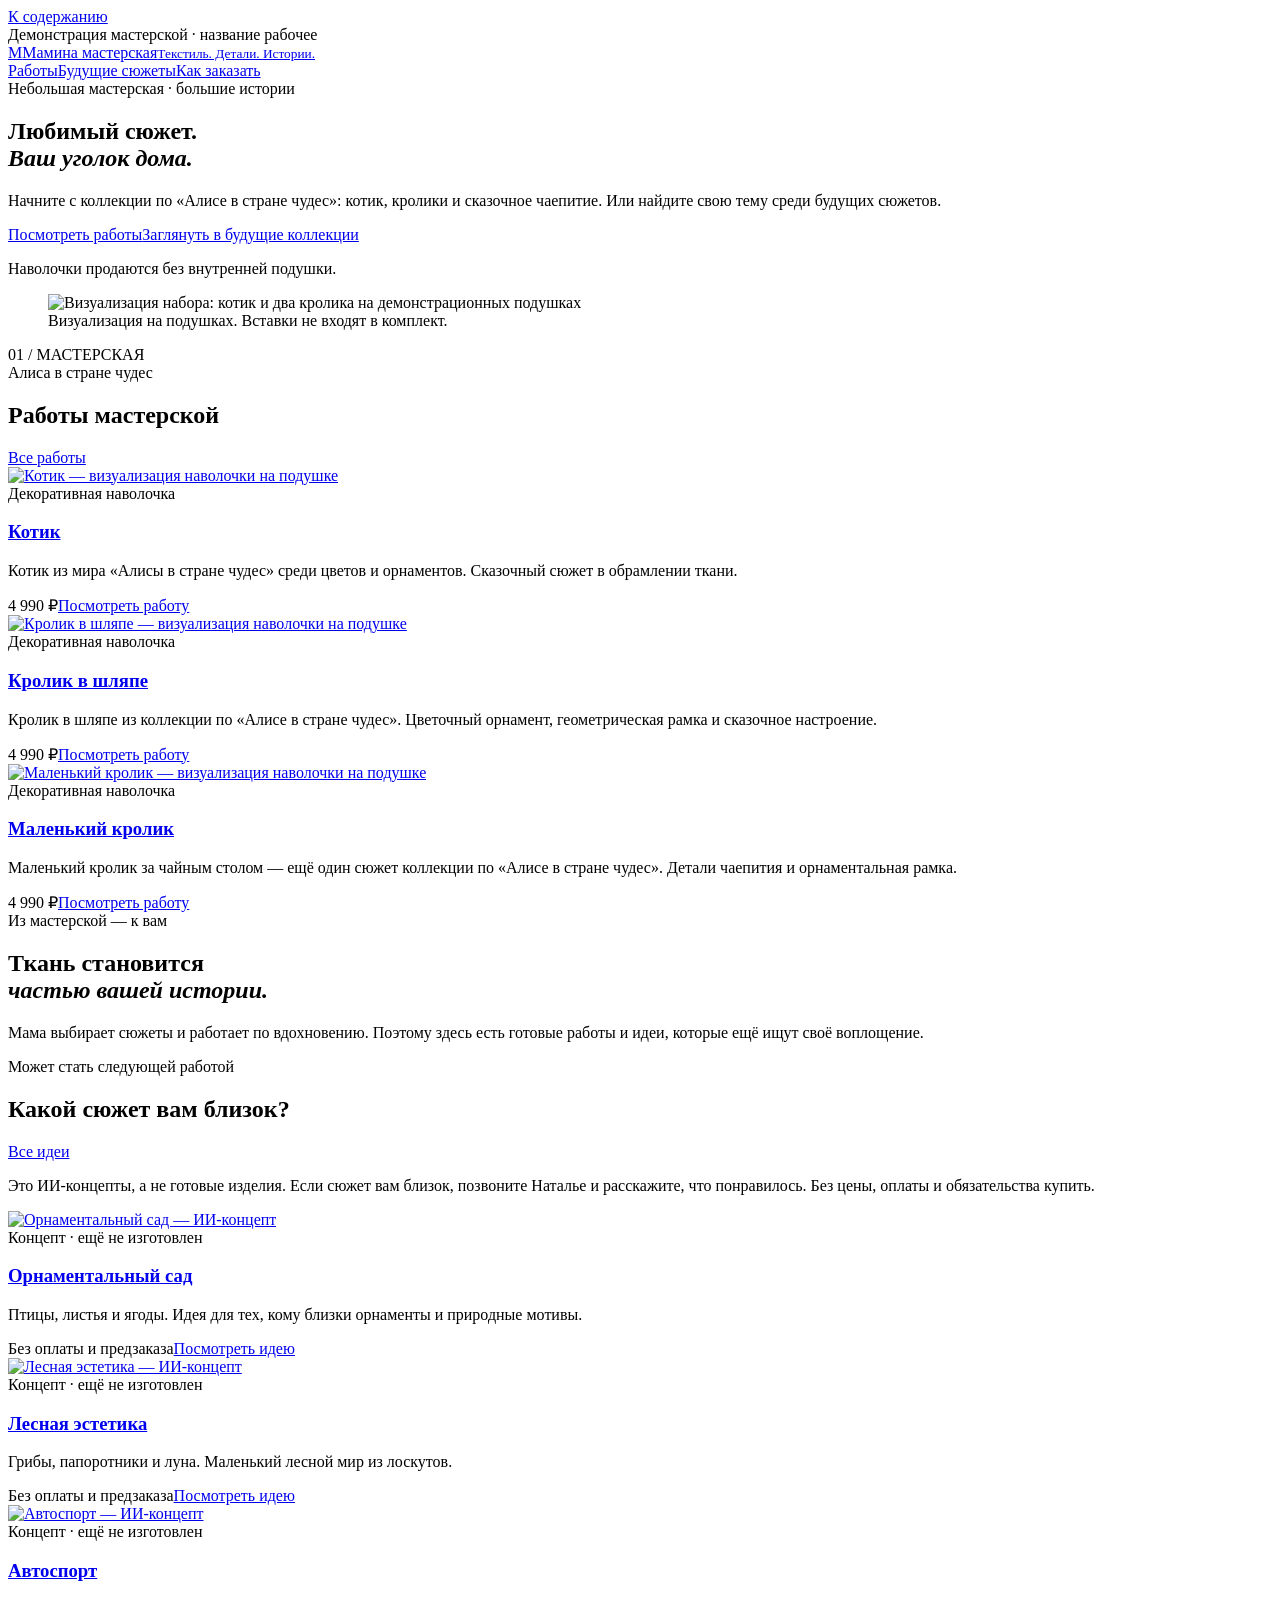
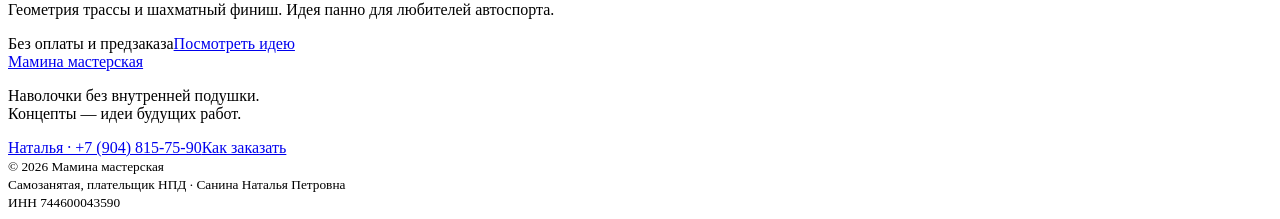
==== index.html @ 95c6791a "Replace demo forms with Natalia phone contact" ====
<!doctype html><html lang="ru"><head><meta charset="utf-8"><meta name="viewport" content="width=device-width, initial-scale=1"><title>Мамина мастерская</title><meta name="description" content="Декоративные наволочки и текстильные сюжеты маминой мастерской. Посмотрите работы и идеи будущих коллекций."><meta name="robots" content="noindex, nofollow"><link rel="icon" href="/ma-workshop-demo/favicon.svg" type="image/svg+xml"><link rel="stylesheet" href="/ma-workshop-demo/style.css"><script src="/ma-workshop-demo/gallery.js" defer></script></head><body>
<a class="skip" href="#main">К содержанию</a>
<div class="preview-bar">Демонстрация мастерской · название рабочее</div><header class="header"><a class="brand" href="/ma-workshop-demo/"><span class="brand-mark" aria-hidden="true">М</span><span>Мамина мастерская<small>Текстиль. Детали. Истории.</small></span></a><nav aria-label="Основная навигация"><a href="/ma-workshop-demo/catalog/" >Работы</a><a href="/ma-workshop-demo/ideas/" >Будущие сюжеты</a><a class="nav-order" href="/ma-workshop-demo/how-to-order/">Как заказать</a></nav></header>
<main id="main">
<section class="hero wrap"><div class="hero-copy"><span class="eyebrow">Небольшая мастерская · большие истории</span><h1>Любимый сюжет.<br><em>Ваш уголок дома.</em></h1><p class="lead">Начните с коллекции по «Алисе в стране чудес»: котик, кролики и сказочное чаепитие. Или найдите свою тему среди будущих сюжетов.</p><div class="actions"><a class="button" href="/ma-workshop-demo/catalog/">Посмотреть работы</a><a class="text-link" href="/ma-workshop-demo/ideas/">Заглянуть в будущие коллекции</a></div><p class="hero-note">Наволочки продаются без внутренней подушки.</p></div><figure class="hero-image"><img src="/ma-workshop-demo/media/set.webp" alt="Визуализация набора: котик и два кролика на демонстрационных подушках" width="1254" height="1254" fetchpriority="high"><figcaption>Визуализация на подушках. Вставки не входят в комплект.</figcaption></figure><span class="hero-number" aria-hidden="true">01 / МАСТЕРСКАЯ</span></section>
<section class="section wrap"><div class="section-head"><div><span class="eyebrow">Алиса в стране чудес</span><h2>Работы мастерской</h2></div><a class="text-link" href="/ma-workshop-demo/catalog/">Все работы</a></div><div class="grid product-grid"><article class="card"><a class="card-image" href="/ma-workshop-demo/products/kotik/"><img src="/ma-workshop-demo/media/cat.webp" alt="Котик — визуализация наволочки на подушке" width="960" height="960" loading="lazy"></a><div class="card-copy"><span class="eyebrow">Декоративная наволочка</span><h3><a href="/ma-workshop-demo/products/kotik/">Котик</a></h3><p>Котик из мира «Алисы в стране чудес» среди цветов и орнаментов. Сказочный сюжет в обрамлении ткани.</p><div class="card-bottom"><span>4 990 ₽</span><a class="text-link" href="/ma-workshop-demo/products/kotik/">Посмотреть работу</a></div></div></article>
<article class="card"><a class="card-image" href="/ma-workshop-demo/products/krolik/"><img src="/ma-workshop-demo/media/rabbit.webp" alt="Кролик в шляпе — визуализация наволочки на подушке" width="960" height="960" loading="lazy"></a><div class="card-copy"><span class="eyebrow">Декоративная наволочка</span><h3><a href="/ma-workshop-demo/products/krolik/">Кролик в шляпе</a></h3><p>Кролик в шляпе из коллекции по «Алисе в стране чудес». Цветочный орнамент, геометрическая рамка и сказочное настроение.</p><div class="card-bottom"><span>4 990 ₽</span><a class="text-link" href="/ma-workshop-demo/products/krolik/">Посмотреть работу</a></div></div></article>
<article class="card"><a class="card-image" href="/ma-workshop-demo/products/malenkiy-krolik/"><img src="/ma-workshop-demo/media/small-rabbit.webp" alt="Маленький кролик — визуализация наволочки на подушке" width="960" height="960" loading="lazy"></a><div class="card-copy"><span class="eyebrow">Декоративная наволочка</span><h3><a href="/ma-workshop-demo/products/malenkiy-krolik/">Маленький кролик</a></h3><p>Маленький кролик за чайным столом — ещё один сюжет коллекции по «Алисе в стране чудес». Детали чаепития и орнаментальная рамка.</p><div class="card-bottom"><span>4 990 ₽</span><a class="text-link" href="/ma-workshop-demo/products/malenkiy-krolik/">Посмотреть работу</a></div></div></article>
</div></section>
<section class="story-band"><div class="wrap story-inner"><span class="eyebrow">Из мастерской — к вам</span><h2>Ткань становится<br><em>частью вашей истории.</em></h2><p>Мама выбирает сюжеты и работает по вдохновению. Поэтому здесь есть готовые работы и идеи, которые ещё ищут своё воплощение.</p></div></section>
<section class="section wrap"><div class="section-head"><div><span class="eyebrow">Может стать следующей работой</span><h2>Какой сюжет вам близок?</h2></div><a class="text-link" href="/ma-workshop-demo/ideas/">Все идеи</a></div><p class="section-intro">Это ИИ-концепты, а не готовые изделия. Если сюжет вам близок, позвоните Наталье и расскажите, что понравилось. Без цены, оплаты и обязательства купить.</p><div class="grid concept-grid"><article class="card"><a class="card-image" href="/ma-workshop-demo/ideas/ornamentalnyy-sad/"><img src="/ma-workshop-demo/media/garden.webp" alt="Орнаментальный сад — ИИ-концепт" width="960" height="960" loading="lazy"></a><div class="card-copy"><span class="eyebrow">Концепт · ещё не изготовлен</span><h3><a href="/ma-workshop-demo/ideas/ornamentalnyy-sad/">Орнаментальный сад</a></h3><p>Птицы, листья и ягоды. Идея для тех, кому близки орнаменты и природные мотивы.</p><div class="card-bottom"><span>Без оплаты и предзаказа</span><a class="text-link" href="/ma-workshop-demo/ideas/ornamentalnyy-sad/">Посмотреть идею</a></div></div></article>
<article class="card"><a class="card-image" href="/ma-workshop-demo/ideas/lesnaya-estetika/"><img src="/ma-workshop-demo/media/forest.webp" alt="Лесная эстетика — ИИ-концепт" width="960" height="960" loading="lazy"></a><div class="card-copy"><span class="eyebrow">Концепт · ещё не изготовлен</span><h3><a href="/ma-workshop-demo/ideas/lesnaya-estetika/">Лесная эстетика</a></h3><p>Грибы, папоротники и луна. Маленький лесной мир из лоскутов.</p><div class="card-bottom"><span>Без оплаты и предзаказа</span><a class="text-link" href="/ma-workshop-demo/ideas/lesnaya-estetika/">Посмотреть идею</a></div></div></article>
<article class="card"><a class="card-image" href="/ma-workshop-demo/ideas/avtosport/"><img src="/ma-workshop-demo/media/racing.webp" alt="Автоспорт — ИИ-концепт" width="960" height="960" loading="lazy"></a><div class="card-copy"><span class="eyebrow">Концепт · ещё не изготовлен</span><h3><a href="/ma-workshop-demo/ideas/avtosport/">Автоспорт</a></h3><p>Геометрия трассы и шахматный финиш. Идея панно для любителей автоспорта.</p><div class="card-bottom"><span>Без оплаты и предзаказа</span><a class="text-link" href="/ma-workshop-demo/ideas/avtosport/">Посмотреть идею</a></div></div></article>
</div></section>
</main><footer class="footer wrap"><a class="brand footer-brand" href="/ma-workshop-demo/">Мамина мастерская</a><p>Наволочки без внутренней подушки.<br>Концепты — идеи будущих работ.</p><div><a href="tel:+79048157590">Наталья · +7 (904) 815-75-90</a><a href="/ma-workshop-demo/how-to-order/">Как заказать</a></div><small>© 2026 Мамина мастерская<br>Самозанятая, плательщик НПД · Санина Наталья Петровна<br>ИНН 744600043590</small></footer></body></html>
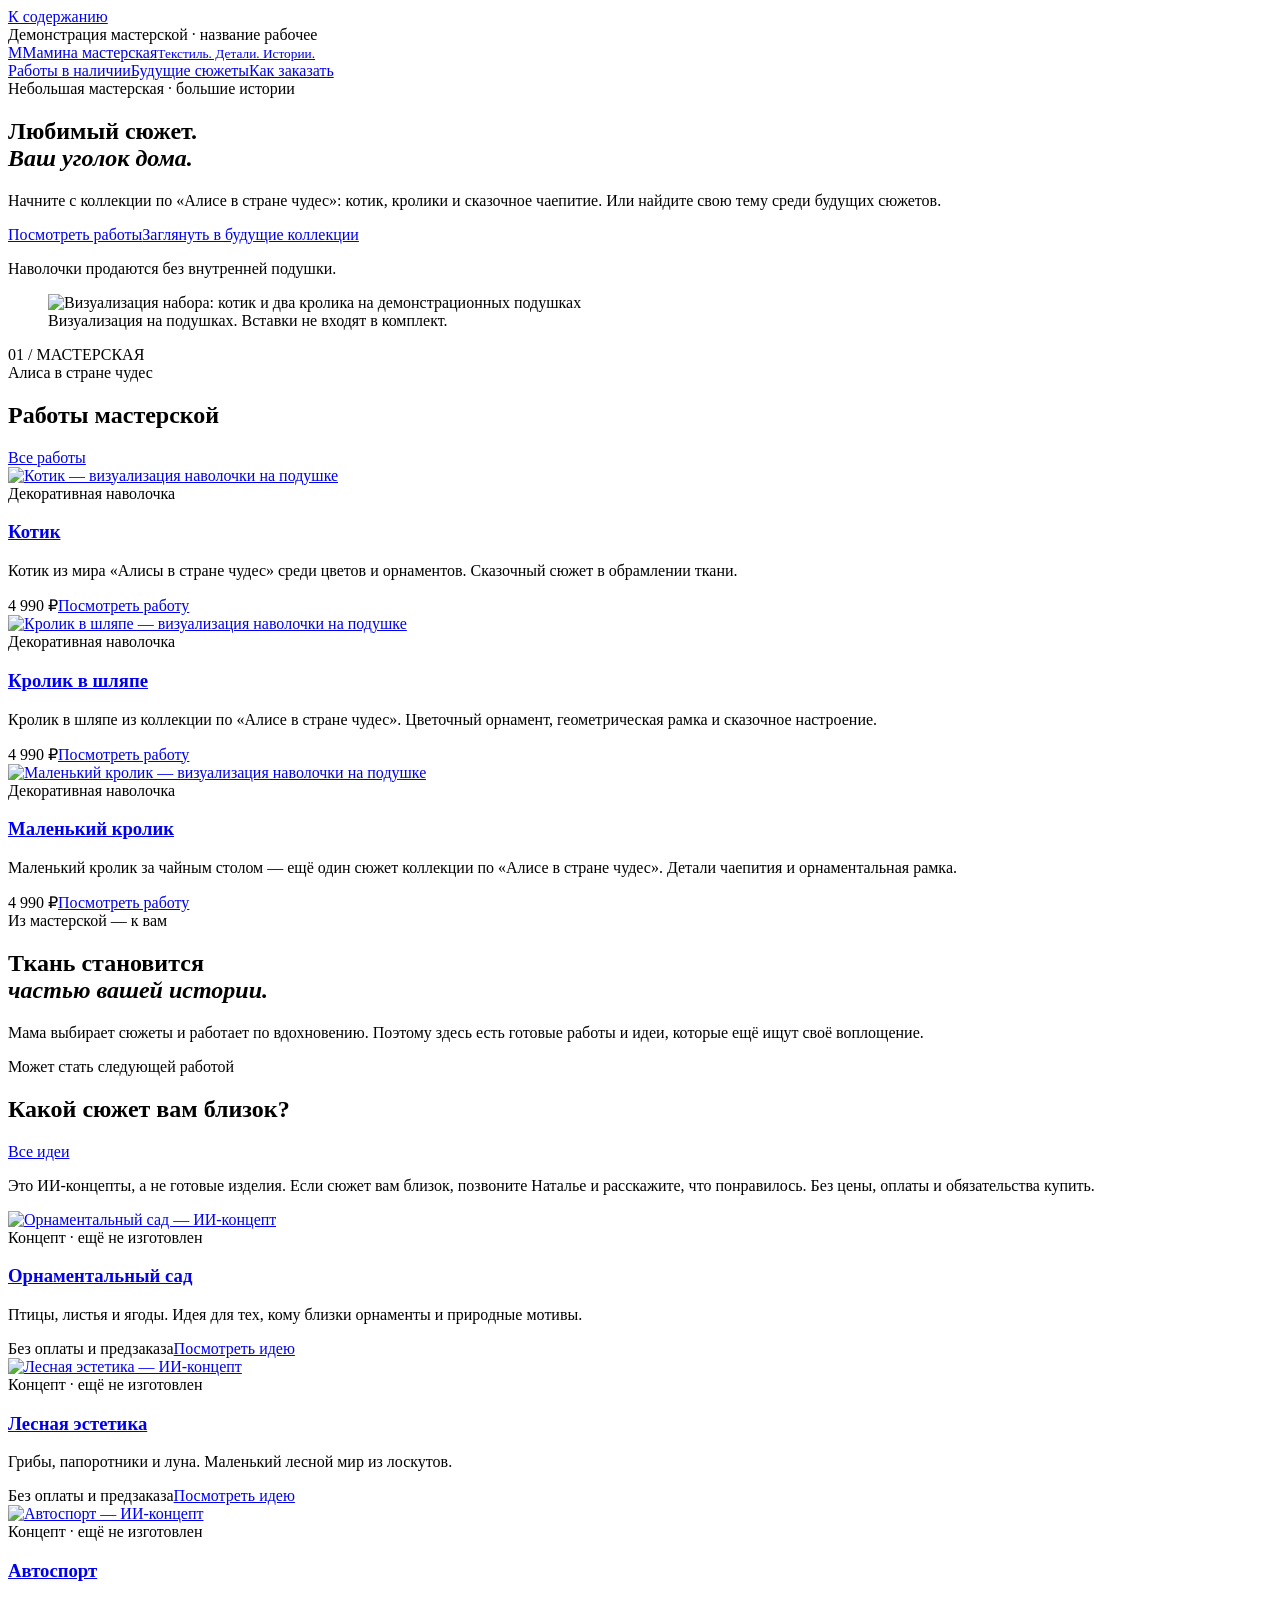
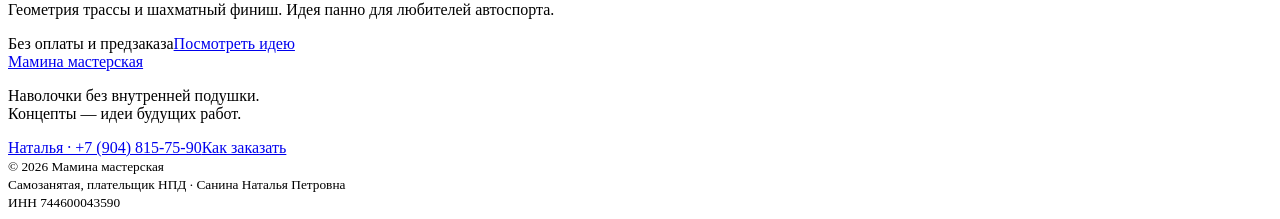
==== commit 06ec8a81: "Label catalog as available works" ====
--- a/index.html
+++ b/index.html
@@ -1,6 +1,6 @@
 <!doctype html><html lang="ru"><head><meta charset="utf-8"><meta name="viewport" content="width=device-width, initial-scale=1"><title>Мамина мастерская</title><meta name="description" content="Декоративные наволочки и текстильные сюжеты маминой мастерской. Посмотрите работы и идеи будущих коллекций."><meta name="robots" content="noindex, nofollow"><link rel="icon" href="/ma-workshop-demo/favicon.svg" type="image/svg+xml"><link rel="stylesheet" href="/ma-workshop-demo/style.css"><script src="/ma-workshop-demo/gallery.js" defer></script></head><body>
 <a class="skip" href="#main">К содержанию</a>
-<div class="preview-bar">Демонстрация мастерской · название рабочее</div><header class="header"><a class="brand" href="/ma-workshop-demo/"><span class="brand-mark" aria-hidden="true">М</span><span>Мамина мастерская<small>Текстиль. Детали. Истории.</small></span></a><nav aria-label="Основная навигация"><a href="/ma-workshop-demo/catalog/" >Работы</a><a href="/ma-workshop-demo/ideas/" >Будущие сюжеты</a><a class="nav-order" href="/ma-workshop-demo/how-to-order/">Как заказать</a></nav></header>
+<div class="preview-bar">Демонстрация мастерской · название рабочее</div><header class="header"><a class="brand" href="/ma-workshop-demo/"><span class="brand-mark" aria-hidden="true">М</span><span>Мамина мастерская<small>Текстиль. Детали. Истории.</small></span></a><nav aria-label="Основная навигация"><a href="/ma-workshop-demo/catalog/" >Работы в наличии</a><a href="/ma-workshop-demo/ideas/" >Будущие сюжеты</a><a class="nav-order" href="/ma-workshop-demo/how-to-order/">Как заказать</a></nav></header>
 <main id="main">
 <section class="hero wrap"><div class="hero-copy"><span class="eyebrow">Небольшая мастерская · большие истории</span><h1>Любимый сюжет.<br><em>Ваш уголок дома.</em></h1><p class="lead">Начните с коллекции по «Алисе в стране чудес»: котик, кролики и сказочное чаепитие. Или найдите свою тему среди будущих сюжетов.</p><div class="actions"><a class="button" href="/ma-workshop-demo/catalog/">Посмотреть работы</a><a class="text-link" href="/ma-workshop-demo/ideas/">Заглянуть в будущие коллекции</a></div><p class="hero-note">Наволочки продаются без внутренней подушки.</p></div><figure class="hero-image"><img src="/ma-workshop-demo/media/set.webp" alt="Визуализация набора: котик и два кролика на демонстрационных подушках" width="1254" height="1254" fetchpriority="high"><figcaption>Визуализация на подушках. Вставки не входят в комплект.</figcaption></figure><span class="hero-number" aria-hidden="true">01 / МАСТЕРСКАЯ</span></section>
 <section class="section wrap"><div class="section-head"><div><span class="eyebrow">Алиса в стране чудес</span><h2>Работы мастерской</h2></div><a class="text-link" href="/ma-workshop-demo/catalog/">Все работы</a></div><div class="grid product-grid"><article class="card"><a class="card-image" href="/ma-workshop-demo/products/kotik/"><img src="/ma-workshop-demo/media/cat.webp" alt="Котик — визуализация наволочки на подушке" width="960" height="960" loading="lazy"></a><div class="card-copy"><span class="eyebrow">Декоративная наволочка</span><h3><a href="/ma-workshop-demo/products/kotik/">Котик</a></h3><p>Котик из мира «Алисы в стране чудес» среди цветов и орнаментов. Сказочный сюжет в обрамлении ткани.</p><div class="card-bottom"><span>4 990 ₽</span><a class="text-link" href="/ma-workshop-demo/products/kotik/">Посмотреть работу</a></div></div></article>
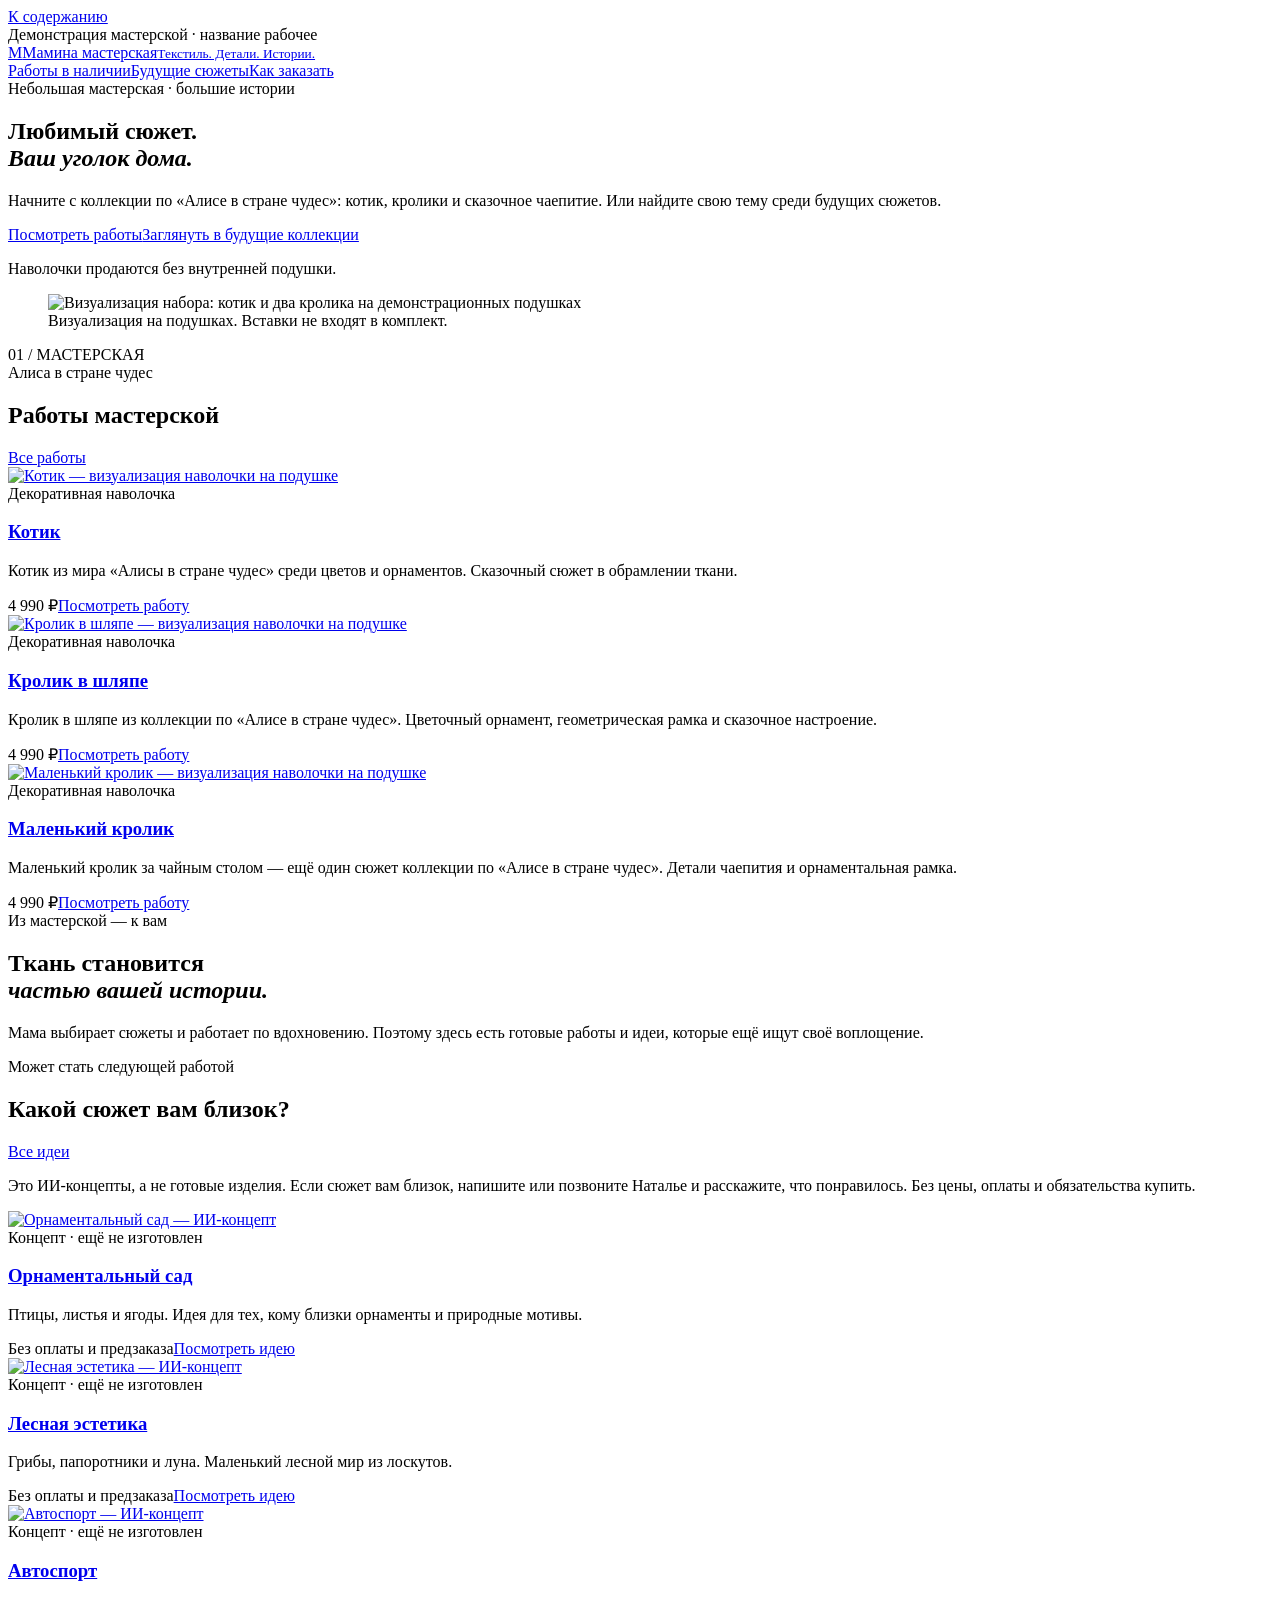
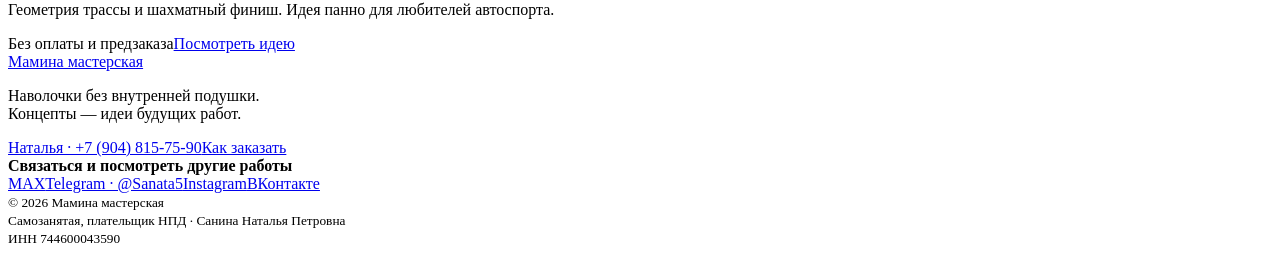
==== commit dc6e2086: "Add Natalia social contacts to storefront" ====
--- a/index.html
+++ b/index.html
@@ -1,4 +1,4 @@
-<!doctype html><html lang="ru"><head><meta charset="utf-8"><meta name="viewport" content="width=device-width, initial-scale=1"><title>Мамина мастерская</title><meta name="description" content="Декоративные наволочки и текстильные сюжеты маминой мастерской. Посмотрите работы и идеи будущих коллекций."><meta name="robots" content="noindex, nofollow"><link rel="icon" href="/ma-workshop-demo/favicon.svg" type="image/svg+xml"><link rel="stylesheet" href="/ma-workshop-demo/style.css"><script src="/ma-workshop-demo/gallery.js" defer></script></head><body>
+<!doctype html><html lang="ru"><head><meta charset="utf-8"><meta name="viewport" content="width=device-width, initial-scale=1"><title>Мамина мастерская</title><meta name="description" content="Декоративные наволочки и текстильные сюжеты маминой мастерской. Посмотрите работы и идеи будущих коллекций."><meta name="robots" content="noindex, nofollow"><link rel="icon" href="/ma-workshop-demo/favicon.svg" type="image/svg+xml"><link rel="stylesheet" href="/ma-workshop-demo/style.css?v=b94a4dd7dadc"><script src="/ma-workshop-demo/gallery.js?v=52b99be8463d" defer></script></head><body>
 <a class="skip" href="#main">К содержанию</a>
 <div class="preview-bar">Демонстрация мастерской · название рабочее</div><header class="header"><a class="brand" href="/ma-workshop-demo/"><span class="brand-mark" aria-hidden="true">М</span><span>Мамина мастерская<small>Текстиль. Детали. Истории.</small></span></a><nav aria-label="Основная навигация"><a href="/ma-workshop-demo/catalog/" >Работы в наличии</a><a href="/ma-workshop-demo/ideas/" >Будущие сюжеты</a><a class="nav-order" href="/ma-workshop-demo/how-to-order/">Как заказать</a></nav></header>
 <main id="main">
@@ -8,8 +8,9 @@
 <article class="card"><a class="card-image" href="/ma-workshop-demo/products/malenkiy-krolik/"><img src="/ma-workshop-demo/media/small-rabbit.webp" alt="Маленький кролик — визуализация наволочки на подушке" width="960" height="960" loading="lazy"></a><div class="card-copy"><span class="eyebrow">Декоративная наволочка</span><h3><a href="/ma-workshop-demo/products/malenkiy-krolik/">Маленький кролик</a></h3><p>Маленький кролик за чайным столом — ещё один сюжет коллекции по «Алисе в стране чудес». Детали чаепития и орнаментальная рамка.</p><div class="card-bottom"><span>4 990 ₽</span><a class="text-link" href="/ma-workshop-demo/products/malenkiy-krolik/">Посмотреть работу</a></div></div></article>
 </div></section>
 <section class="story-band"><div class="wrap story-inner"><span class="eyebrow">Из мастерской — к вам</span><h2>Ткань становится<br><em>частью вашей истории.</em></h2><p>Мама выбирает сюжеты и работает по вдохновению. Поэтому здесь есть готовые работы и идеи, которые ещё ищут своё воплощение.</p></div></section>
-<section class="section wrap"><div class="section-head"><div><span class="eyebrow">Может стать следующей работой</span><h2>Какой сюжет вам близок?</h2></div><a class="text-link" href="/ma-workshop-demo/ideas/">Все идеи</a></div><p class="section-intro">Это ИИ-концепты, а не готовые изделия. Если сюжет вам близок, позвоните Наталье и расскажите, что понравилось. Без цены, оплаты и обязательства купить.</p><div class="grid concept-grid"><article class="card"><a class="card-image" href="/ma-workshop-demo/ideas/ornamentalnyy-sad/"><img src="/ma-workshop-demo/media/garden.webp" alt="Орнаментальный сад — ИИ-концепт" width="960" height="960" loading="lazy"></a><div class="card-copy"><span class="eyebrow">Концепт · ещё не изготовлен</span><h3><a href="/ma-workshop-demo/ideas/ornamentalnyy-sad/">Орнаментальный сад</a></h3><p>Птицы, листья и ягоды. Идея для тех, кому близки орнаменты и природные мотивы.</p><div class="card-bottom"><span>Без оплаты и предзаказа</span><a class="text-link" href="/ma-workshop-demo/ideas/ornamentalnyy-sad/">Посмотреть идею</a></div></div></article>
+<section class="section wrap"><div class="section-head"><div><span class="eyebrow">Может стать следующей работой</span><h2>Какой сюжет вам близок?</h2></div><a class="text-link" href="/ma-workshop-demo/ideas/">Все идеи</a></div><p class="section-intro">Это ИИ-концепты, а не готовые изделия. Если сюжет вам близок, напишите или позвоните Наталье и расскажите, что понравилось. Без цены, оплаты и обязательства купить.</p><div class="grid concept-grid"><article class="card"><a class="card-image" href="/ma-workshop-demo/ideas/ornamentalnyy-sad/"><img src="/ma-workshop-demo/media/garden.webp" alt="Орнаментальный сад — ИИ-концепт" width="960" height="960" loading="lazy"></a><div class="card-copy"><span class="eyebrow">Концепт · ещё не изготовлен</span><h3><a href="/ma-workshop-demo/ideas/ornamentalnyy-sad/">Орнаментальный сад</a></h3><p>Птицы, листья и ягоды. Идея для тех, кому близки орнаменты и природные мотивы.</p><div class="card-bottom"><span>Без оплаты и предзаказа</span><a class="text-link" href="/ma-workshop-demo/ideas/ornamentalnyy-sad/">Посмотреть идею</a></div></div></article>
 <article class="card"><a class="card-image" href="/ma-workshop-demo/ideas/lesnaya-estetika/"><img src="/ma-workshop-demo/media/forest.webp" alt="Лесная эстетика — ИИ-концепт" width="960" height="960" loading="lazy"></a><div class="card-copy"><span class="eyebrow">Концепт · ещё не изготовлен</span><h3><a href="/ma-workshop-demo/ideas/lesnaya-estetika/">Лесная эстетика</a></h3><p>Грибы, папоротники и луна. Маленький лесной мир из лоскутов.</p><div class="card-bottom"><span>Без оплаты и предзаказа</span><a class="text-link" href="/ma-workshop-demo/ideas/lesnaya-estetika/">Посмотреть идею</a></div></div></article>
 <article class="card"><a class="card-image" href="/ma-workshop-demo/ideas/avtosport/"><img src="/ma-workshop-demo/media/racing.webp" alt="Автоспорт — ИИ-концепт" width="960" height="960" loading="lazy"></a><div class="card-copy"><span class="eyebrow">Концепт · ещё не изготовлен</span><h3><a href="/ma-workshop-demo/ideas/avtosport/">Автоспорт</a></h3><p>Геометрия трассы и шахматный финиш. Идея панно для любителей автоспорта.</p><div class="card-bottom"><span>Без оплаты и предзаказа</span><a class="text-link" href="/ma-workshop-demo/ideas/avtosport/">Посмотреть идею</a></div></div></article>
 </div></section>
-</main><footer class="footer wrap"><a class="brand footer-brand" href="/ma-workshop-demo/">Мамина мастерская</a><p>Наволочки без внутренней подушки.<br>Концепты — идеи будущих работ.</p><div><a href="tel:+79048157590">Наталья · +7 (904) 815-75-90</a><a href="/ma-workshop-demo/how-to-order/">Как заказать</a></div><small>© 2026 Мамина мастерская<br>Самозанятая, плательщик НПД · Санина Наталья Петровна<br>ИНН 744600043590</small></footer></body></html>
+</main><footer class="footer wrap"><a class="brand footer-brand" href="/ma-workshop-demo/">Мамина мастерская</a><p>Наволочки без внутренней подушки.<br>Концепты — идеи будущих работ.</p><div><a href="tel:+79048157590">Наталья · +7 (904) 815-75-90</a><a href="/ma-workshop-demo/how-to-order/">Как заказать</a></div><section class="footer-socials"><strong>Связаться и посмотреть другие работы</strong><div class="social-links" aria-label="Соцсети и мессенджеры Натальи"><a href="https://max.ru/u/f9LHodD0cOKM46baQhJC4AGN66Z3gOjUbFARSRVU2QnYjk_5Z0hsk1IWps4" target="_blank" rel="noopener noreferrer">MAX</a><a href="https://t.me/Sanata5" target="_blank" rel="noopener noreferrer">Telegram · @Sanata5</a><a href="https://www.instagram.com/nata_li_sanina/" target="_blank" rel="noopener noreferrer">Instagram</a><a href="https://vk.ru/sanina_nataly" target="_blank" rel="noopener noreferrer">ВКонтакте</a></div>
+</section><small>© 2026 Мамина мастерская<br>Самозанятая, плательщик НПД · Санина Наталья Петровна<br>ИНН 744600043590</small></footer></body></html>
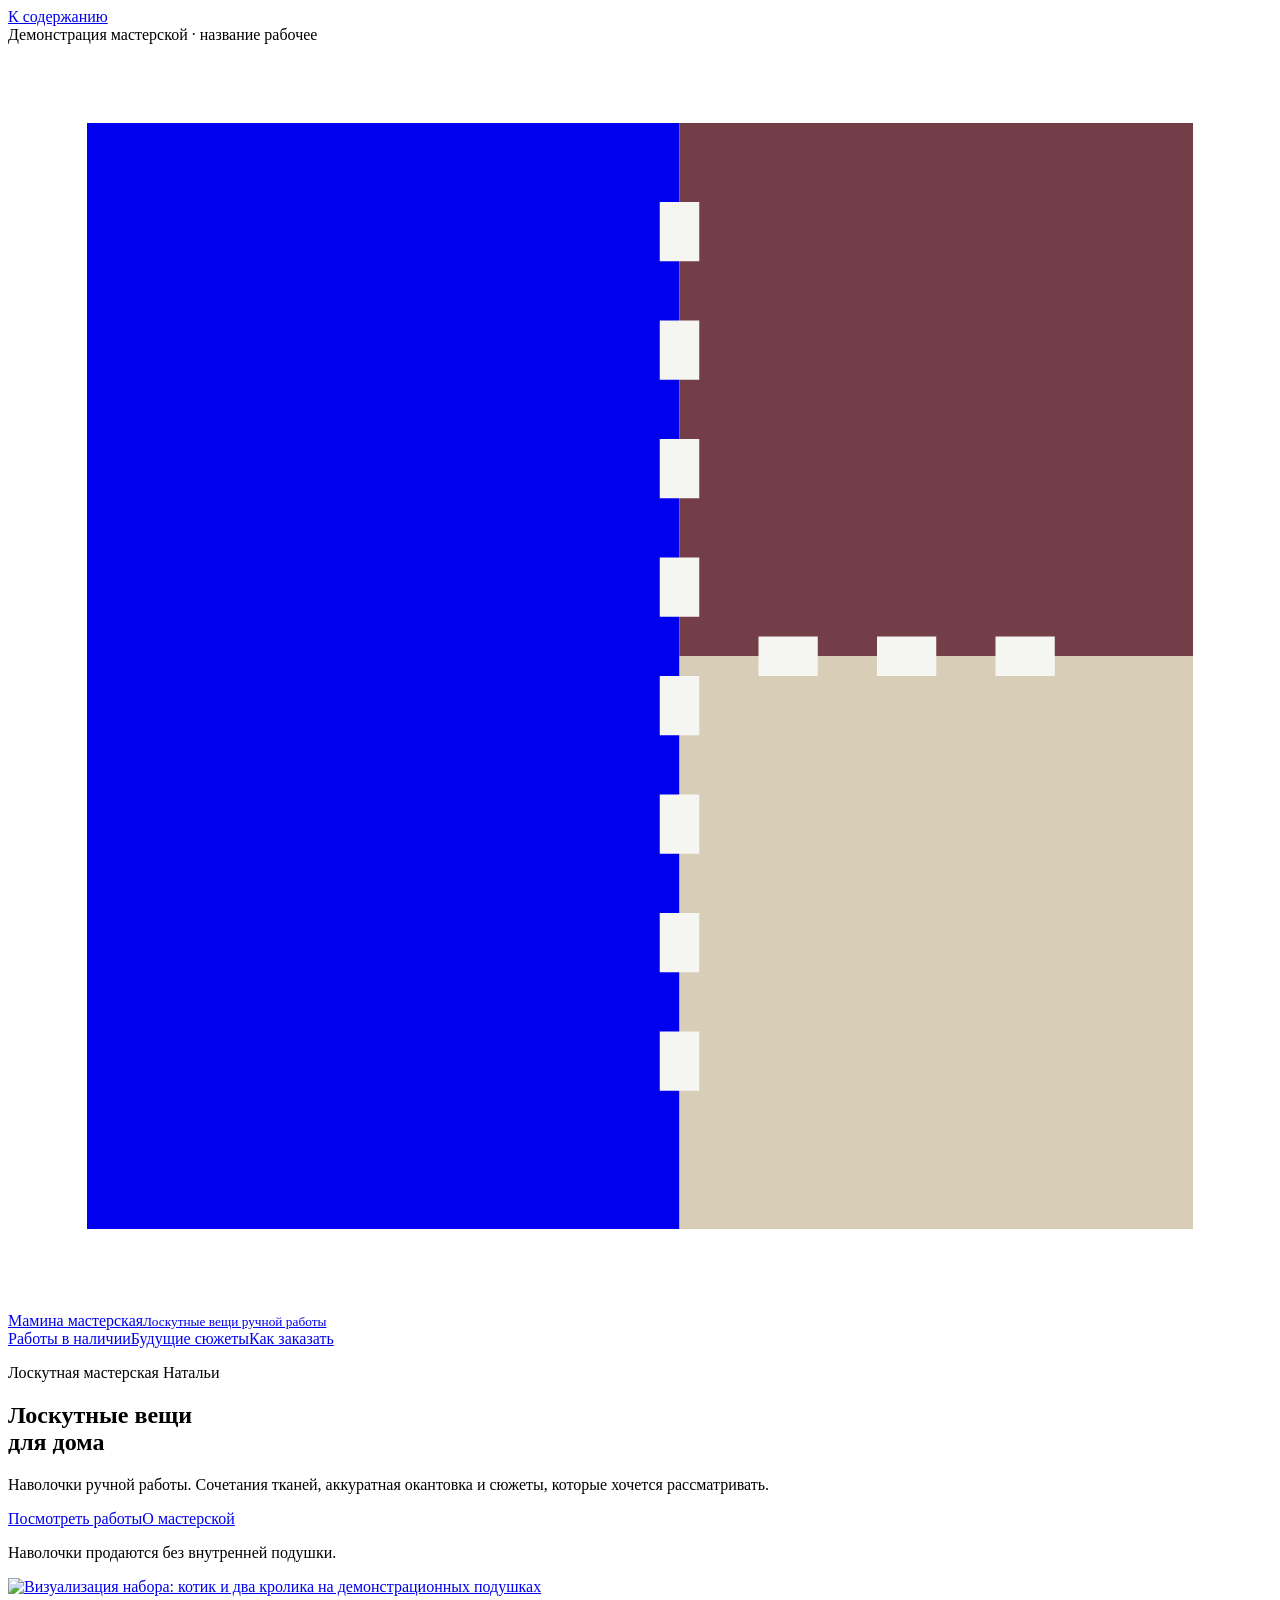
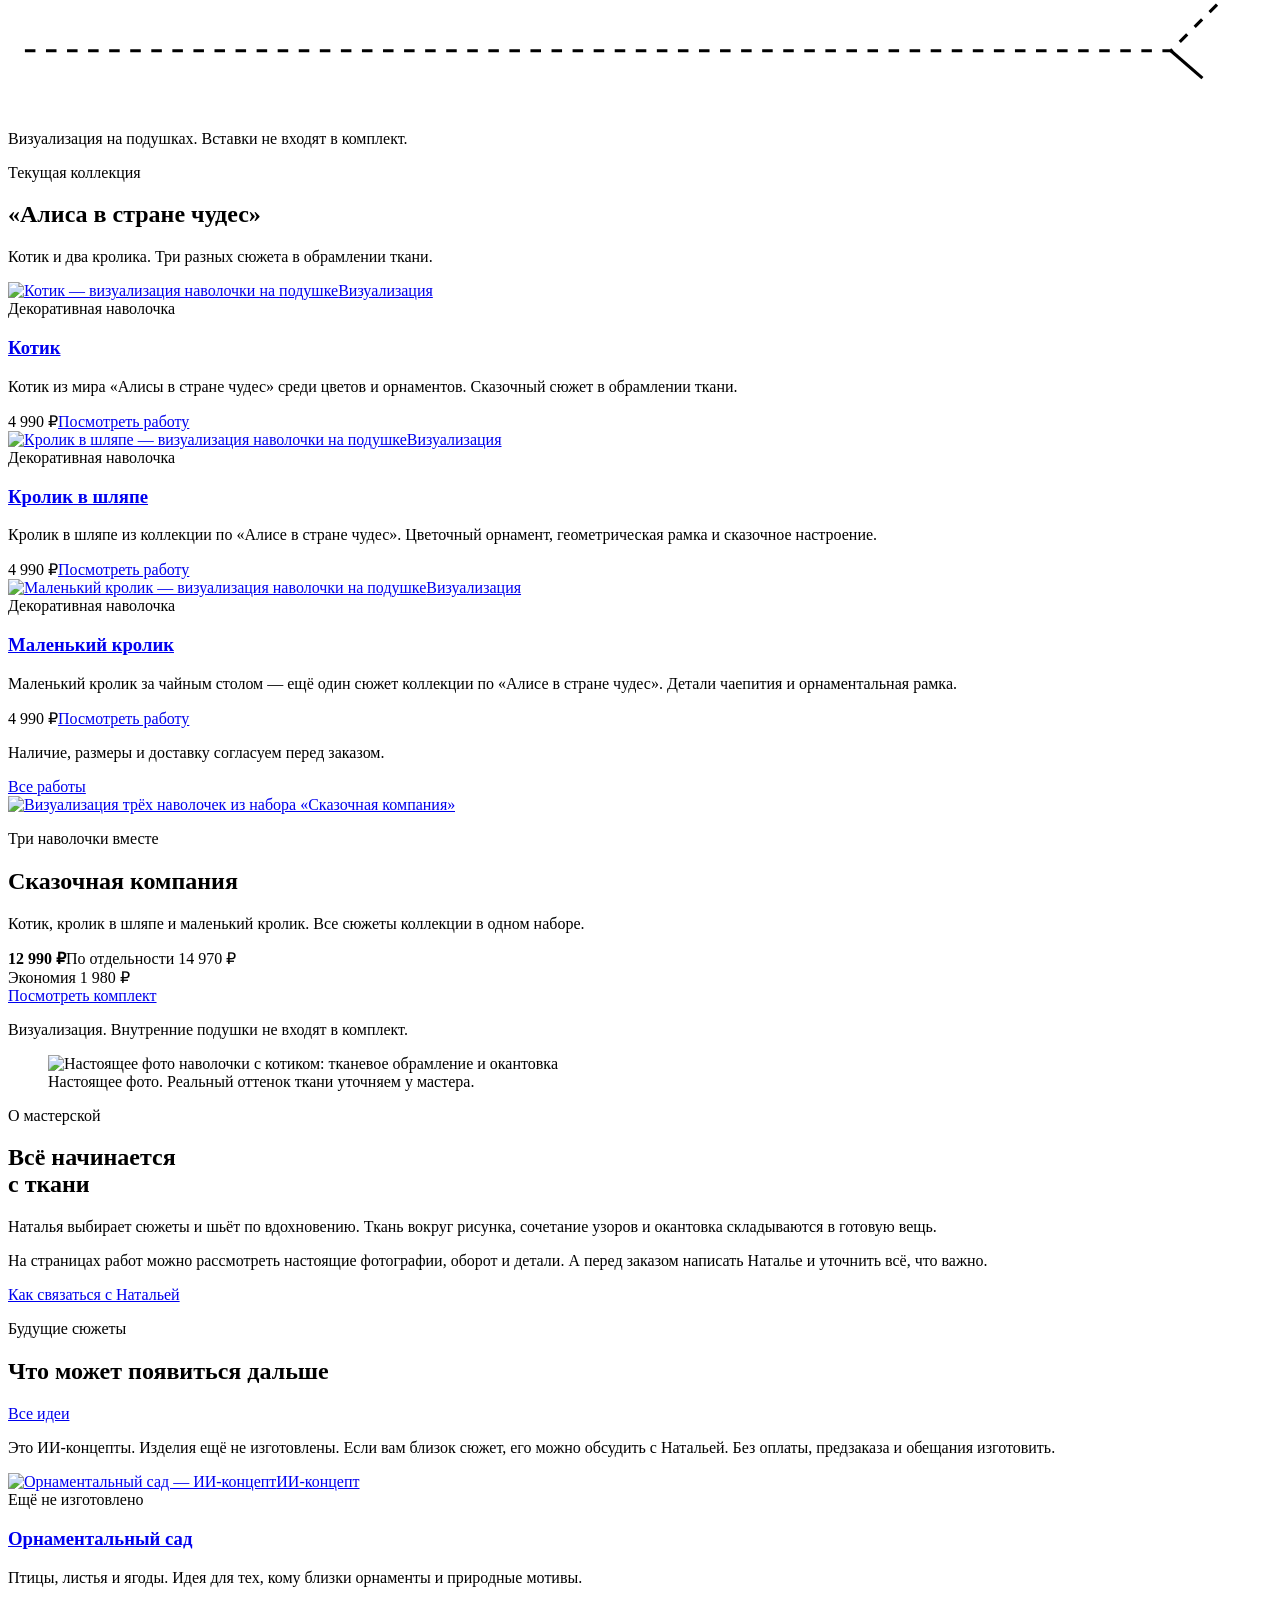
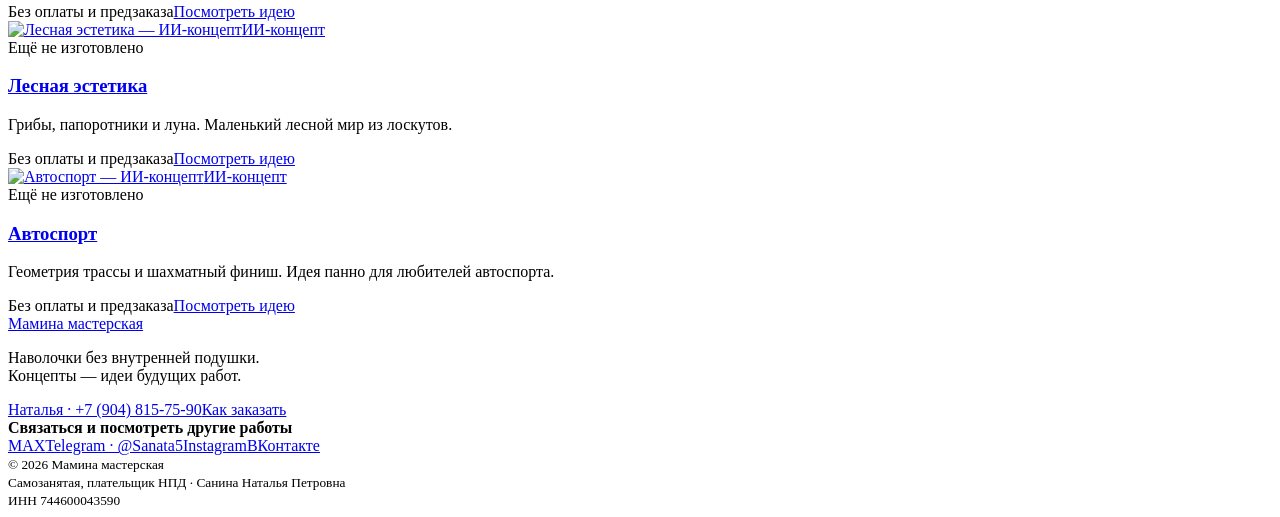
==== commit b7b8ca28: "Refine patchwork workshop design and add restrained native motion" ====
--- a/index.html
+++ b/index.html
@@ -1,16 +1,47 @@
-<!doctype html><html lang="ru"><head><meta charset="utf-8"><meta name="viewport" content="width=device-width, initial-scale=1"><title>Мамина мастерская</title><meta name="description" content="Декоративные наволочки и текстильные сюжеты маминой мастерской. Посмотрите работы и идеи будущих коллекций."><meta name="robots" content="noindex, nofollow"><link rel="icon" href="/ma-workshop-demo/favicon.svg" type="image/svg+xml"><link rel="stylesheet" href="/ma-workshop-demo/style.css?v=b94a4dd7dadc"><script src="/ma-workshop-demo/gallery.js?v=52b99be8463d" defer></script></head><body>
+<!doctype html><html lang="ru"><head><meta charset="utf-8"><meta name="viewport" content="width=device-width, initial-scale=1"><title>Мамина мастерская</title><meta name="description" content="Декоративные наволочки и текстильные сюжеты маминой мастерской. Посмотрите работы и идеи будущих коллекций."><meta name="robots" content="noindex, nofollow"><link rel="icon" href="/ma-workshop-demo/favicon.svg" type="image/svg+xml"><link rel="preload" href="/ma-workshop-demo/fonts/golos-cyrillic.woff2" as="font" type="font/woff2" crossorigin><link rel="preload" href="/ma-workshop-demo/fonts/literata-cyrillic.woff2" as="font" type="font/woff2" crossorigin><link rel="stylesheet" href="/ma-workshop-demo/fonts/fonts.css?v=c5ccb6707399"><link rel="stylesheet" href="/ma-workshop-demo/style.css?v=56146477542d"><script src="/ma-workshop-demo/gallery.js?v=52b99be8463d" defer></script><script src="/ma-workshop-demo/motion.js?v=99c989c8dbe1" defer></script></head><body>
 <a class="skip" href="#main">К содержанию</a>
-<div class="preview-bar">Демонстрация мастерской · название рабочее</div><header class="header"><a class="brand" href="/ma-workshop-demo/"><span class="brand-mark" aria-hidden="true">М</span><span>Мамина мастерская<small>Текстиль. Детали. Истории.</small></span></a><nav aria-label="Основная навигация"><a href="/ma-workshop-demo/catalog/" >Работы в наличии</a><a href="/ma-workshop-demo/ideas/" >Будущие сюжеты</a><a class="nav-order" href="/ma-workshop-demo/how-to-order/">Как заказать</a></nav></header>
+<div class="preview-bar">Демонстрация мастерской · название рабочее</div><header class="header"><a class="brand" href="/ma-workshop-demo/"><svg class="brand-mark" viewBox="0 0 64 64" aria-hidden="true"><path fill="currentColor" d="M4 4h30v56H4z"/><path fill="#733e48" d="M34 4h26v27H34z"/><path fill="#d8cdb7" d="M34 31h26v29H34z"/><path d="M34 8v48M38 31h18" stroke="#f5f6f2" fill="none" stroke-width="2" stroke-dasharray="3 3"/></svg><span>Мамина мастерская<small>Лоскутные вещи ручной работы</small></span></a><nav aria-label="Основная навигация"><a href="/ma-workshop-demo/catalog/" >Работы в наличии</a><a href="/ma-workshop-demo/ideas/" >Будущие сюжеты</a><a class="nav-order" href="/ma-workshop-demo/how-to-order/" >Как заказать</a></nav></header>
 <main id="main">
-<section class="hero wrap"><div class="hero-copy"><span class="eyebrow">Небольшая мастерская · большие истории</span><h1>Любимый сюжет.<br><em>Ваш уголок дома.</em></h1><p class="lead">Начните с коллекции по «Алисе в стране чудес»: котик, кролики и сказочное чаепитие. Или найдите свою тему среди будущих сюжетов.</p><div class="actions"><a class="button" href="/ma-workshop-demo/catalog/">Посмотреть работы</a><a class="text-link" href="/ma-workshop-demo/ideas/">Заглянуть в будущие коллекции</a></div><p class="hero-note">Наволочки продаются без внутренней подушки.</p></div><figure class="hero-image"><img src="/ma-workshop-demo/media/set.webp" alt="Визуализация набора: котик и два кролика на демонстрационных подушках" width="1254" height="1254" fetchpriority="high"><figcaption>Визуализация на подушках. Вставки не входят в комплект.</figcaption></figure><span class="hero-number" aria-hidden="true">01 / МАСТЕРСКАЯ</span></section>
-<section class="section wrap"><div class="section-head"><div><span class="eyebrow">Алиса в стране чудес</span><h2>Работы мастерской</h2></div><a class="text-link" href="/ma-workshop-demo/catalog/">Все работы</a></div><div class="grid product-grid"><article class="card"><a class="card-image" href="/ma-workshop-demo/products/kotik/"><img src="/ma-workshop-demo/media/cat.webp" alt="Котик — визуализация наволочки на подушке" width="960" height="960" loading="lazy"></a><div class="card-copy"><span class="eyebrow">Декоративная наволочка</span><h3><a href="/ma-workshop-demo/products/kotik/">Котик</a></h3><p>Котик из мира «Алисы в стране чудес» среди цветов и орнаментов. Сказочный сюжет в обрамлении ткани.</p><div class="card-bottom"><span>4 990 ₽</span><a class="text-link" href="/ma-workshop-demo/products/kotik/">Посмотреть работу</a></div></div></article>
-<article class="card"><a class="card-image" href="/ma-workshop-demo/products/krolik/"><img src="/ma-workshop-demo/media/rabbit.webp" alt="Кролик в шляпе — визуализация наволочки на подушке" width="960" height="960" loading="lazy"></a><div class="card-copy"><span class="eyebrow">Декоративная наволочка</span><h3><a href="/ma-workshop-demo/products/krolik/">Кролик в шляпе</a></h3><p>Кролик в шляпе из коллекции по «Алисе в стране чудес». Цветочный орнамент, геометрическая рамка и сказочное настроение.</p><div class="card-bottom"><span>4 990 ₽</span><a class="text-link" href="/ma-workshop-demo/products/krolik/">Посмотреть работу</a></div></div></article>
-<article class="card"><a class="card-image" href="/ma-workshop-demo/products/malenkiy-krolik/"><img src="/ma-workshop-demo/media/small-rabbit.webp" alt="Маленький кролик — визуализация наволочки на подушке" width="960" height="960" loading="lazy"></a><div class="card-copy"><span class="eyebrow">Декоративная наволочка</span><h3><a href="/ma-workshop-demo/products/malenkiy-krolik/">Маленький кролик</a></h3><p>Маленький кролик за чайным столом — ещё один сюжет коллекции по «Алисе в стране чудес». Детали чаепития и орнаментальная рамка.</p><div class="card-bottom"><span>4 990 ₽</span><a class="text-link" href="/ma-workshop-demo/products/malenkiy-krolik/">Посмотреть работу</a></div></div></article>
-</div></section>
-<section class="story-band"><div class="wrap story-inner"><span class="eyebrow">Из мастерской — к вам</span><h2>Ткань становится<br><em>частью вашей истории.</em></h2><p>Мама выбирает сюжеты и работает по вдохновению. Поэтому здесь есть готовые работы и идеи, которые ещё ищут своё воплощение.</p></div></section>
-<section class="section wrap"><div class="section-head"><div><span class="eyebrow">Может стать следующей работой</span><h2>Какой сюжет вам близок?</h2></div><a class="text-link" href="/ma-workshop-demo/ideas/">Все идеи</a></div><p class="section-intro">Это ИИ-концепты, а не готовые изделия. Если сюжет вам близок, напишите или позвоните Наталье и расскажите, что понравилось. Без цены, оплаты и обязательства купить.</p><div class="grid concept-grid"><article class="card"><a class="card-image" href="/ma-workshop-demo/ideas/ornamentalnyy-sad/"><img src="/ma-workshop-demo/media/garden.webp" alt="Орнаментальный сад — ИИ-концепт" width="960" height="960" loading="lazy"></a><div class="card-copy"><span class="eyebrow">Концепт · ещё не изготовлен</span><h3><a href="/ma-workshop-demo/ideas/ornamentalnyy-sad/">Орнаментальный сад</a></h3><p>Птицы, листья и ягоды. Идея для тех, кому близки орнаменты и природные мотивы.</p><div class="card-bottom"><span>Без оплаты и предзаказа</span><a class="text-link" href="/ma-workshop-demo/ideas/ornamentalnyy-sad/">Посмотреть идею</a></div></div></article>
-<article class="card"><a class="card-image" href="/ma-workshop-demo/ideas/lesnaya-estetika/"><img src="/ma-workshop-demo/media/forest.webp" alt="Лесная эстетика — ИИ-концепт" width="960" height="960" loading="lazy"></a><div class="card-copy"><span class="eyebrow">Концепт · ещё не изготовлен</span><h3><a href="/ma-workshop-demo/ideas/lesnaya-estetika/">Лесная эстетика</a></h3><p>Грибы, папоротники и луна. Маленький лесной мир из лоскутов.</p><div class="card-bottom"><span>Без оплаты и предзаказа</span><a class="text-link" href="/ma-workshop-demo/ideas/lesnaya-estetika/">Посмотреть идею</a></div></div></article>
-<article class="card"><a class="card-image" href="/ma-workshop-demo/ideas/avtosport/"><img src="/ma-workshop-demo/media/racing.webp" alt="Автоспорт — ИИ-концепт" width="960" height="960" loading="lazy"></a><div class="card-copy"><span class="eyebrow">Концепт · ещё не изготовлен</span><h3><a href="/ma-workshop-demo/ideas/avtosport/">Автоспорт</a></h3><p>Геометрия трассы и шахматный финиш. Идея панно для любителей автоспорта.</p><div class="card-bottom"><span>Без оплаты и предзаказа</span><a class="text-link" href="/ma-workshop-demo/ideas/avtosport/">Посмотреть идею</a></div></div></article>
-</div></section>
+<section class="hero wrap" aria-labelledby="hero-title">
+  <div class="hero-copy">
+    <p class="workshop-label">Лоскутная мастерская Натальи</p>
+    <h1 id="hero-title">Лоскутные вещи<br>для дома</h1>
+    <p class="lead">Наволочки ручной работы. Сочетания тканей, аккуратная окантовка и сюжеты, которые хочется рассматривать.</p>
+    <div class="actions"><a class="button" href="/ma-workshop-demo/catalog/">Посмотреть работы</a><a class="text-link" href="#workshop">О мастерской</a></div>
+    <p class="hero-note">Наволочки продаются без внутренней подушки.</p>
+  </div>
+  <div class="hero-composition">
+    <div class="hero-board">
+      <span class="hero-patch hero-patch-linen" data-assemble="left" aria-hidden="true"></span>
+      <span class="hero-patch hero-patch-deep" data-assemble="bottom" aria-hidden="true"></span>
+      <span class="hero-patch hero-patch-wine" data-assemble="right" aria-hidden="true"></span>
+      <a class="hero-image" href="/ma-workshop-demo/products/nabor/" aria-label="Посмотреть набор «Сказочная компания»"><img src="/ma-workshop-demo/media/set.webp" alt="Визуализация набора: котик и два кролика на демонстрационных подушках" width="1254" height="1254" fetchpriority="high"></a>
+      <svg class="hero-thread" viewBox="0 0 600 54" fill="none" aria-hidden="true"><path d="M8 26H552L574 4" stroke="currentColor" stroke-width="1.5" stroke-dasharray="5 5"/><path d="M552 26L567 39" stroke="currentColor" stroke-width="1.5"/></svg>
+    </div>
+    <p class="image-caption">Визуализация на подушках. Вставки не входят в комплект.</p>
+  </div>
+</section>
+<section class="section collection-section wrap" aria-labelledby="collection-title">
+  <div class="section-head"><div><p class="eyebrow">Текущая коллекция</p><h2 id="collection-title">«Алиса в стране чудес»</h2></div><p class="collection-intro">Котик и два кролика. Три разных сюжета в обрамлении ткани.</p></div>
+  <div class="grid product-grid"><article class="card"><a class="card-image" href="/ma-workshop-demo/products/kotik/"><img src="/ma-workshop-demo/media/cat.webp" alt="Котик — визуализация наволочки на подушке" width="960" height="960" loading="lazy"><span class="image-label">Визуализация</span></a><div class="card-copy"><span class="eyebrow">Декоративная наволочка</span><h3><a href="/ma-workshop-demo/products/kotik/">Котик</a></h3><p>Котик из мира «Алисы в стране чудес» среди цветов и орнаментов. Сказочный сюжет в обрамлении ткани.</p><div class="card-bottom"><span>4 990 ₽</span><a class="text-link" href="/ma-workshop-demo/products/kotik/">Посмотреть работу</a></div></div></article>
+<article class="card"><a class="card-image" href="/ma-workshop-demo/products/krolik/"><img src="/ma-workshop-demo/media/rabbit.webp" alt="Кролик в шляпе — визуализация наволочки на подушке" width="960" height="960" loading="lazy"><span class="image-label">Визуализация</span></a><div class="card-copy"><span class="eyebrow">Декоративная наволочка</span><h3><a href="/ma-workshop-demo/products/krolik/">Кролик в шляпе</a></h3><p>Кролик в шляпе из коллекции по «Алисе в стране чудес». Цветочный орнамент, геометрическая рамка и сказочное настроение.</p><div class="card-bottom"><span>4 990 ₽</span><a class="text-link" href="/ma-workshop-demo/products/krolik/">Посмотреть работу</a></div></div></article>
+<article class="card"><a class="card-image" href="/ma-workshop-demo/products/malenkiy-krolik/"><img src="/ma-workshop-demo/media/small-rabbit.webp" alt="Маленький кролик — визуализация наволочки на подушке" width="960" height="960" loading="lazy"><span class="image-label">Визуализация</span></a><div class="card-copy"><span class="eyebrow">Декоративная наволочка</span><h3><a href="/ma-workshop-demo/products/malenkiy-krolik/">Маленький кролик</a></h3><p>Маленький кролик за чайным столом — ещё один сюжет коллекции по «Алисе в стране чудес». Детали чаепития и орнаментальная рамка.</p><div class="card-bottom"><span>4 990 ₽</span><a class="text-link" href="/ma-workshop-demo/products/malenkiy-krolik/">Посмотреть работу</a></div></div></article>
+</div>
+  <div class="collection-footer"><p>Наличие, размеры и доставку согласуем перед заказом.</p><a class="text-link" href="/ma-workshop-demo/catalog/">Все работы</a></div>
+</section>
+<section class="set-feature wrap" aria-labelledby="set-title">
+  <a class="set-image" href="/ma-workshop-demo/products/nabor/"><img src="/ma-workshop-demo/media/set.webp" alt="Визуализация трёх наволочек из набора «Сказочная компания»" width="1254" height="1254" loading="lazy"></a>
+  <div class="set-copy"><p class="eyebrow">Три наволочки вместе</p><h2 id="set-title">Сказочная компания</h2><p>Котик, кролик в шляпе и маленький кролик. Все сюжеты коллекции в одном наборе.</p><div class="set-price"><strong>12 990 ₽</strong><span>По отдельности 14 970 ₽<br>Экономия 1 980 ₽</span></div><a class="button" href="/ma-workshop-demo/products/nabor/">Посмотреть комплект</a><p class="image-caption">Визуализация. Внутренние подушки не входят в комплект.</p></div>
+</section>
+<section id="workshop" class="workshop-section section wrap" aria-labelledby="workshop-title">
+  <figure class="workshop-photo"><img src="/ma-workshop-demo/media/cat-photo-01.webp" alt="Настоящее фото наволочки с котиком: тканевое обрамление и окантовка" width="1041" height="1200" loading="lazy"><figcaption>Настоящее фото. Реальный оттенок ткани уточняем у мастера.</figcaption></figure>
+  <div class="workshop-copy"><p class="eyebrow">О мастерской</p><h2 id="workshop-title">Всё начинается<br>с ткани</h2><p>Наталья выбирает сюжеты и шьёт по вдохновению. Ткань вокруг рисунка, сочетание узоров и окантовка складываются в готовую вещь.</p><p>На страницах работ можно рассмотреть настоящие фотографии, оборот и детали. А перед заказом написать Наталье и уточнить всё, что важно.</p><a class="text-link" href="/ma-workshop-demo/how-to-order/">Как связаться с Натальей</a></div>
+</section>
+<section class="ideas-section">
+  <div class="section wrap" aria-labelledby="ideas-title"><div class="section-head"><div><p class="eyebrow">Будущие сюжеты</p><h2 id="ideas-title">Что может появиться дальше</h2></div><a class="text-link" href="/ma-workshop-demo/ideas/">Все идеи</a></div><p class="section-intro">Это ИИ-концепты. Изделия ещё не изготовлены. Если вам близок сюжет, его можно обсудить с Натальей. Без оплаты, предзаказа и обещания изготовить.</p><div class="grid concept-grid"><article class="card"><a class="card-image" href="/ma-workshop-demo/ideas/ornamentalnyy-sad/"><img src="/ma-workshop-demo/media/garden.webp" alt="Орнаментальный сад — ИИ-концепт" width="960" height="960" loading="lazy"><span class="image-label">ИИ-концепт</span></a><div class="card-copy"><span class="eyebrow">Ещё не изготовлено</span><h3><a href="/ma-workshop-demo/ideas/ornamentalnyy-sad/">Орнаментальный сад</a></h3><p>Птицы, листья и ягоды. Идея для тех, кому близки орнаменты и природные мотивы.</p><div class="card-bottom"><span>Без оплаты и предзаказа</span><a class="text-link" href="/ma-workshop-demo/ideas/ornamentalnyy-sad/">Посмотреть идею</a></div></div></article>
+<article class="card"><a class="card-image" href="/ma-workshop-demo/ideas/lesnaya-estetika/"><img src="/ma-workshop-demo/media/forest.webp" alt="Лесная эстетика — ИИ-концепт" width="960" height="960" loading="lazy"><span class="image-label">ИИ-концепт</span></a><div class="card-copy"><span class="eyebrow">Ещё не изготовлено</span><h3><a href="/ma-workshop-demo/ideas/lesnaya-estetika/">Лесная эстетика</a></h3><p>Грибы, папоротники и луна. Маленький лесной мир из лоскутов.</p><div class="card-bottom"><span>Без оплаты и предзаказа</span><a class="text-link" href="/ma-workshop-demo/ideas/lesnaya-estetika/">Посмотреть идею</a></div></div></article>
+<article class="card"><a class="card-image" href="/ma-workshop-demo/ideas/avtosport/"><img src="/ma-workshop-demo/media/racing.webp" alt="Автоспорт — ИИ-концепт" width="960" height="960" loading="lazy"><span class="image-label">ИИ-концепт</span></a><div class="card-copy"><span class="eyebrow">Ещё не изготовлено</span><h3><a href="/ma-workshop-demo/ideas/avtosport/">Автоспорт</a></h3><p>Геометрия трассы и шахматный финиш. Идея панно для любителей автоспорта.</p><div class="card-bottom"><span>Без оплаты и предзаказа</span><a class="text-link" href="/ma-workshop-demo/ideas/avtosport/">Посмотреть идею</a></div></div></article>
+</div></div>
+</section>
 </main><footer class="footer wrap"><a class="brand footer-brand" href="/ma-workshop-demo/">Мамина мастерская</a><p>Наволочки без внутренней подушки.<br>Концепты — идеи будущих работ.</p><div><a href="tel:+79048157590">Наталья · +7 (904) 815-75-90</a><a href="/ma-workshop-demo/how-to-order/">Как заказать</a></div><section class="footer-socials"><strong>Связаться и посмотреть другие работы</strong><div class="social-links" aria-label="Соцсети и мессенджеры Натальи"><a href="https://max.ru/u/f9LHodD0cOKM46baQhJC4AGN66Z3gOjUbFARSRVU2QnYjk_5Z0hsk1IWps4" target="_blank" rel="noopener noreferrer">MAX</a><a href="https://t.me/Sanata5" target="_blank" rel="noopener noreferrer">Telegram · @Sanata5</a><a href="https://www.instagram.com/nata_li_sanina/" target="_blank" rel="noopener noreferrer">Instagram</a><a href="https://vk.ru/sanina_nataly" target="_blank" rel="noopener noreferrer">ВКонтакте</a></div>
 </section><small>© 2026 Мамина мастерская<br>Самозанятая, плательщик НПД · Санина Наталья Петровна<br>ИНН 744600043590</small></footer></body></html>
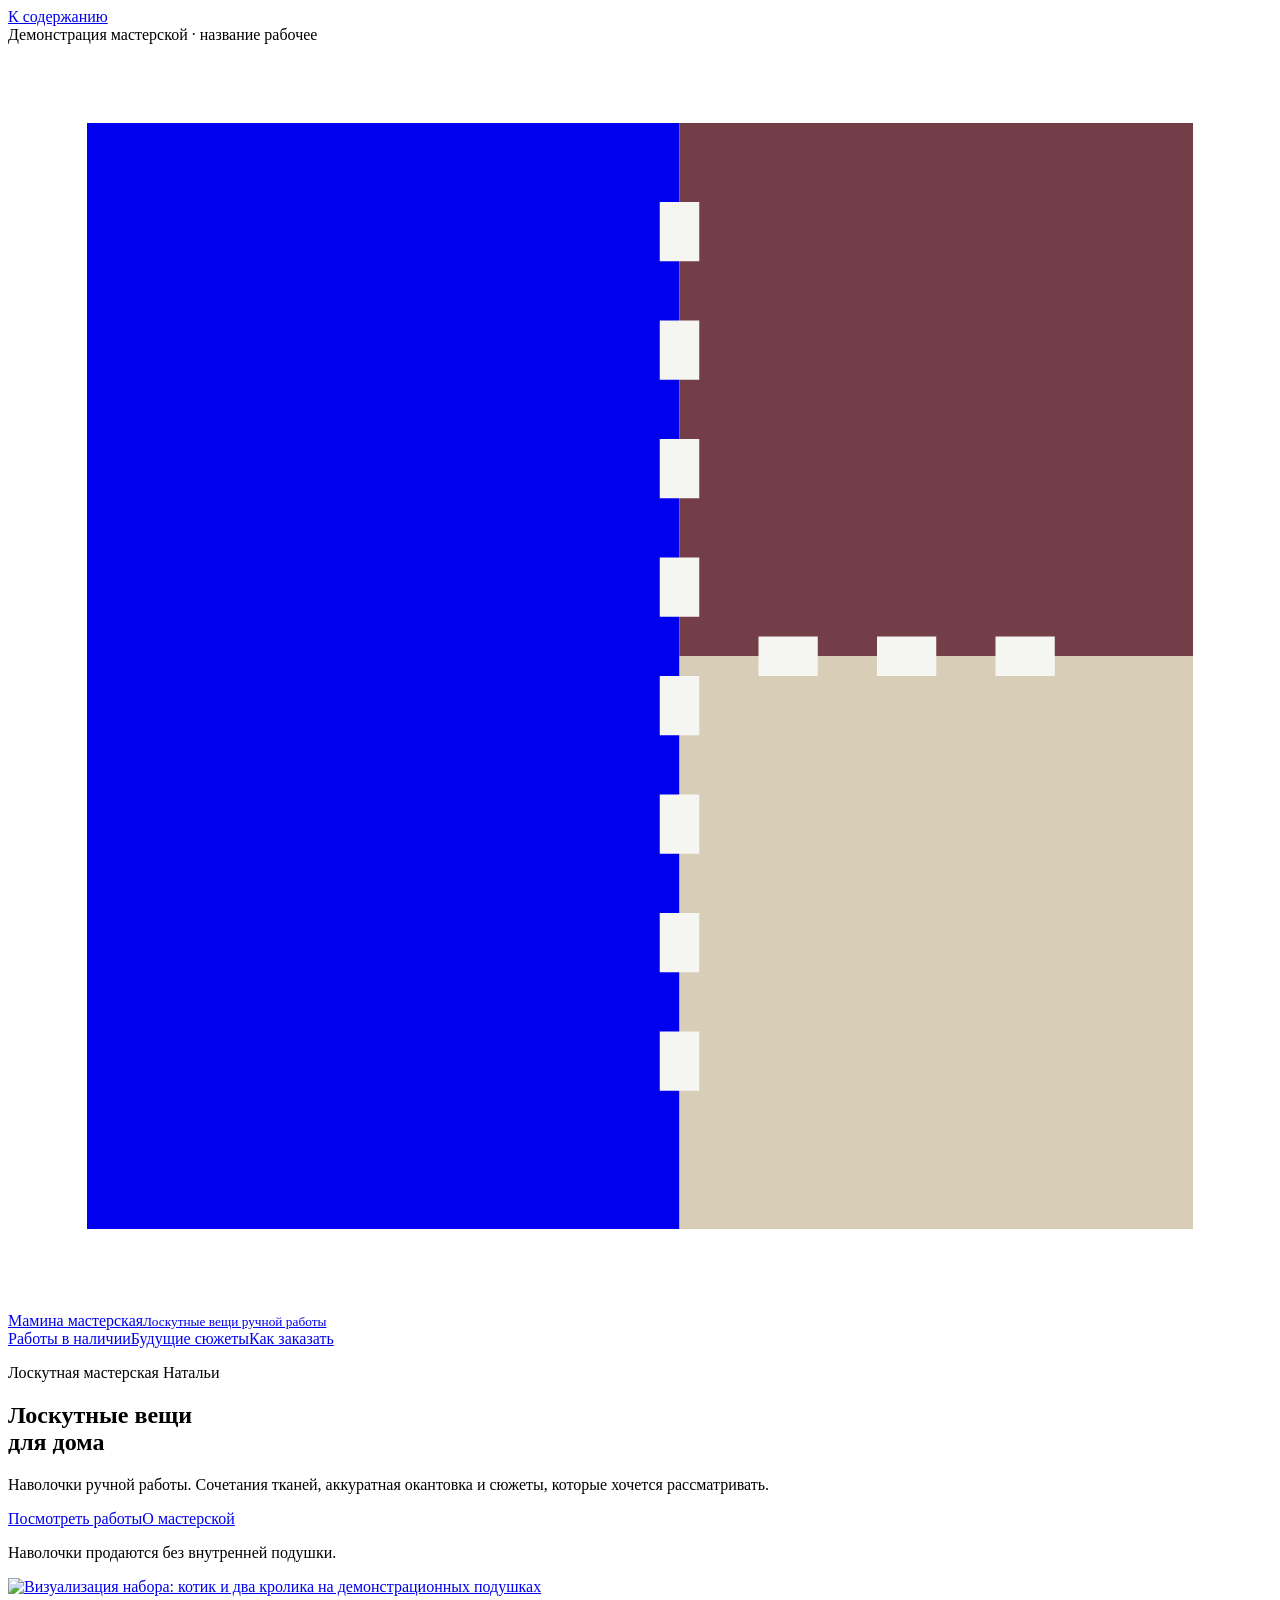
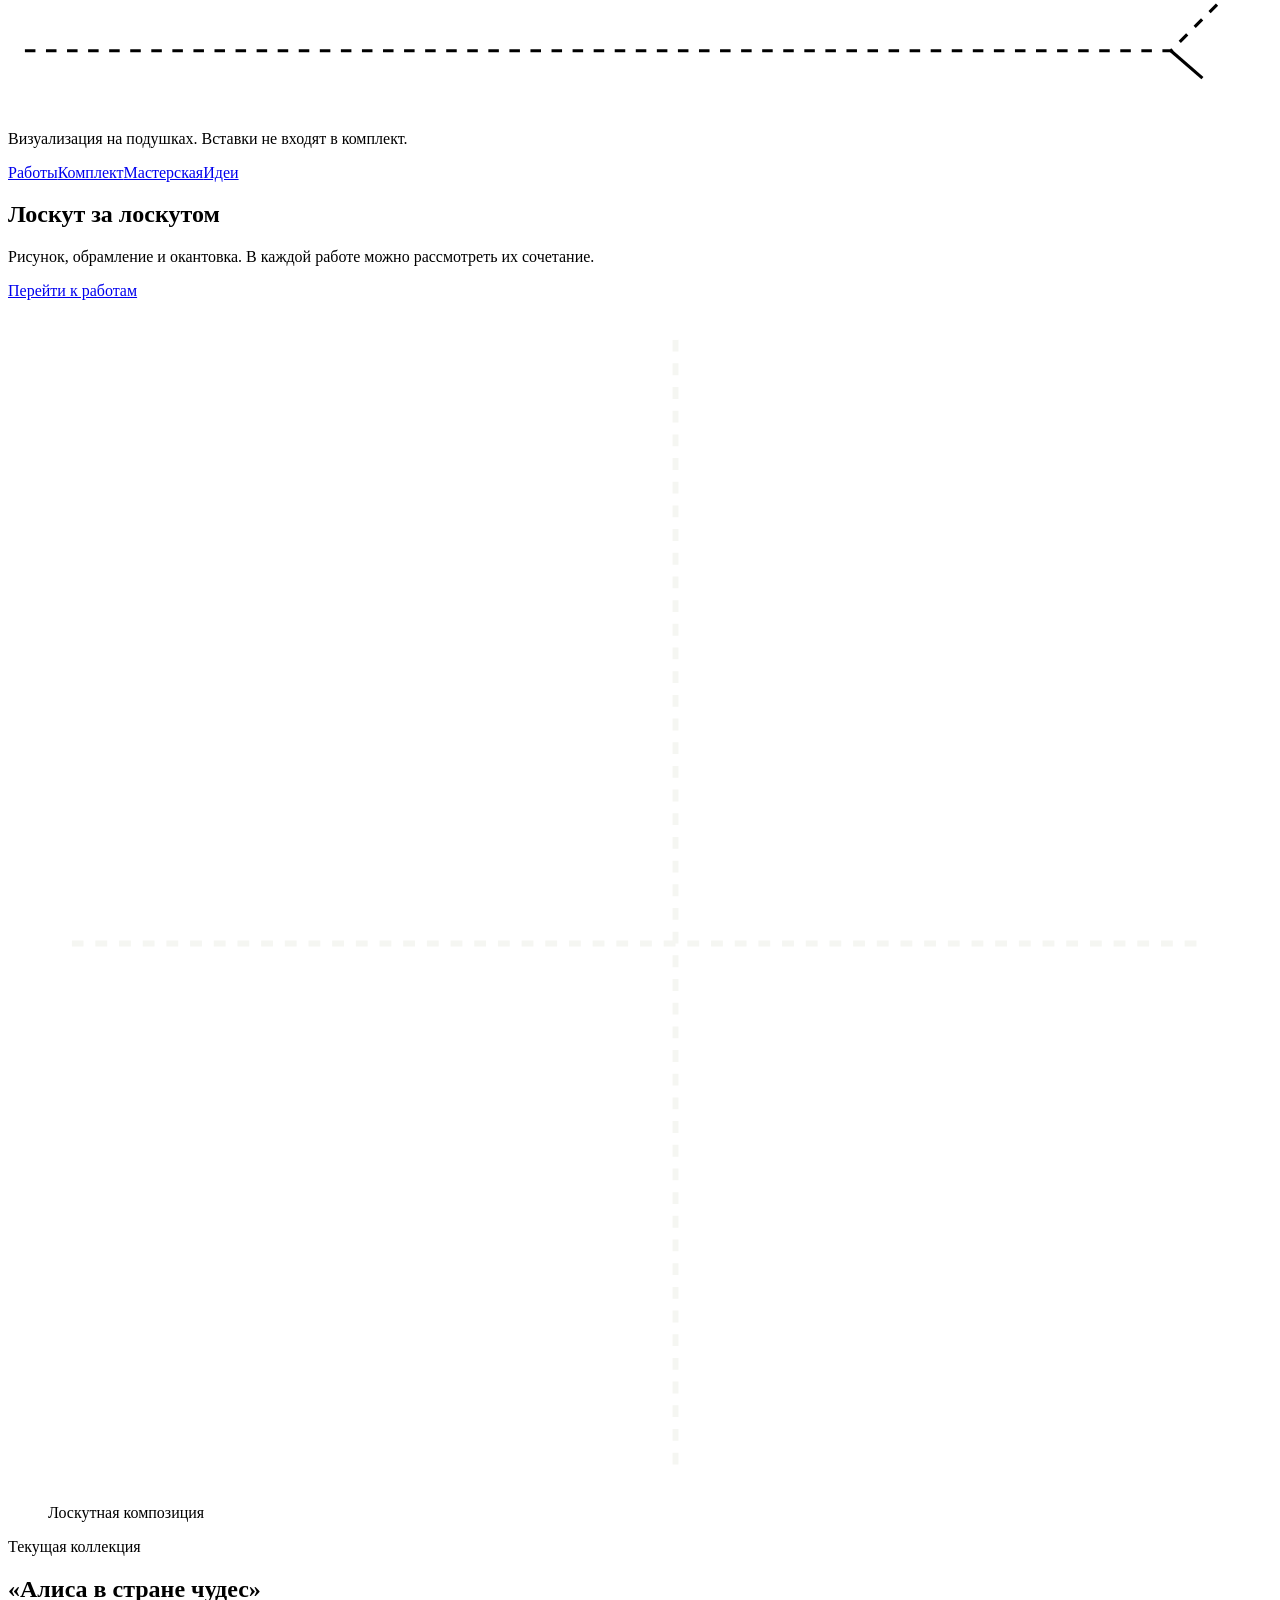
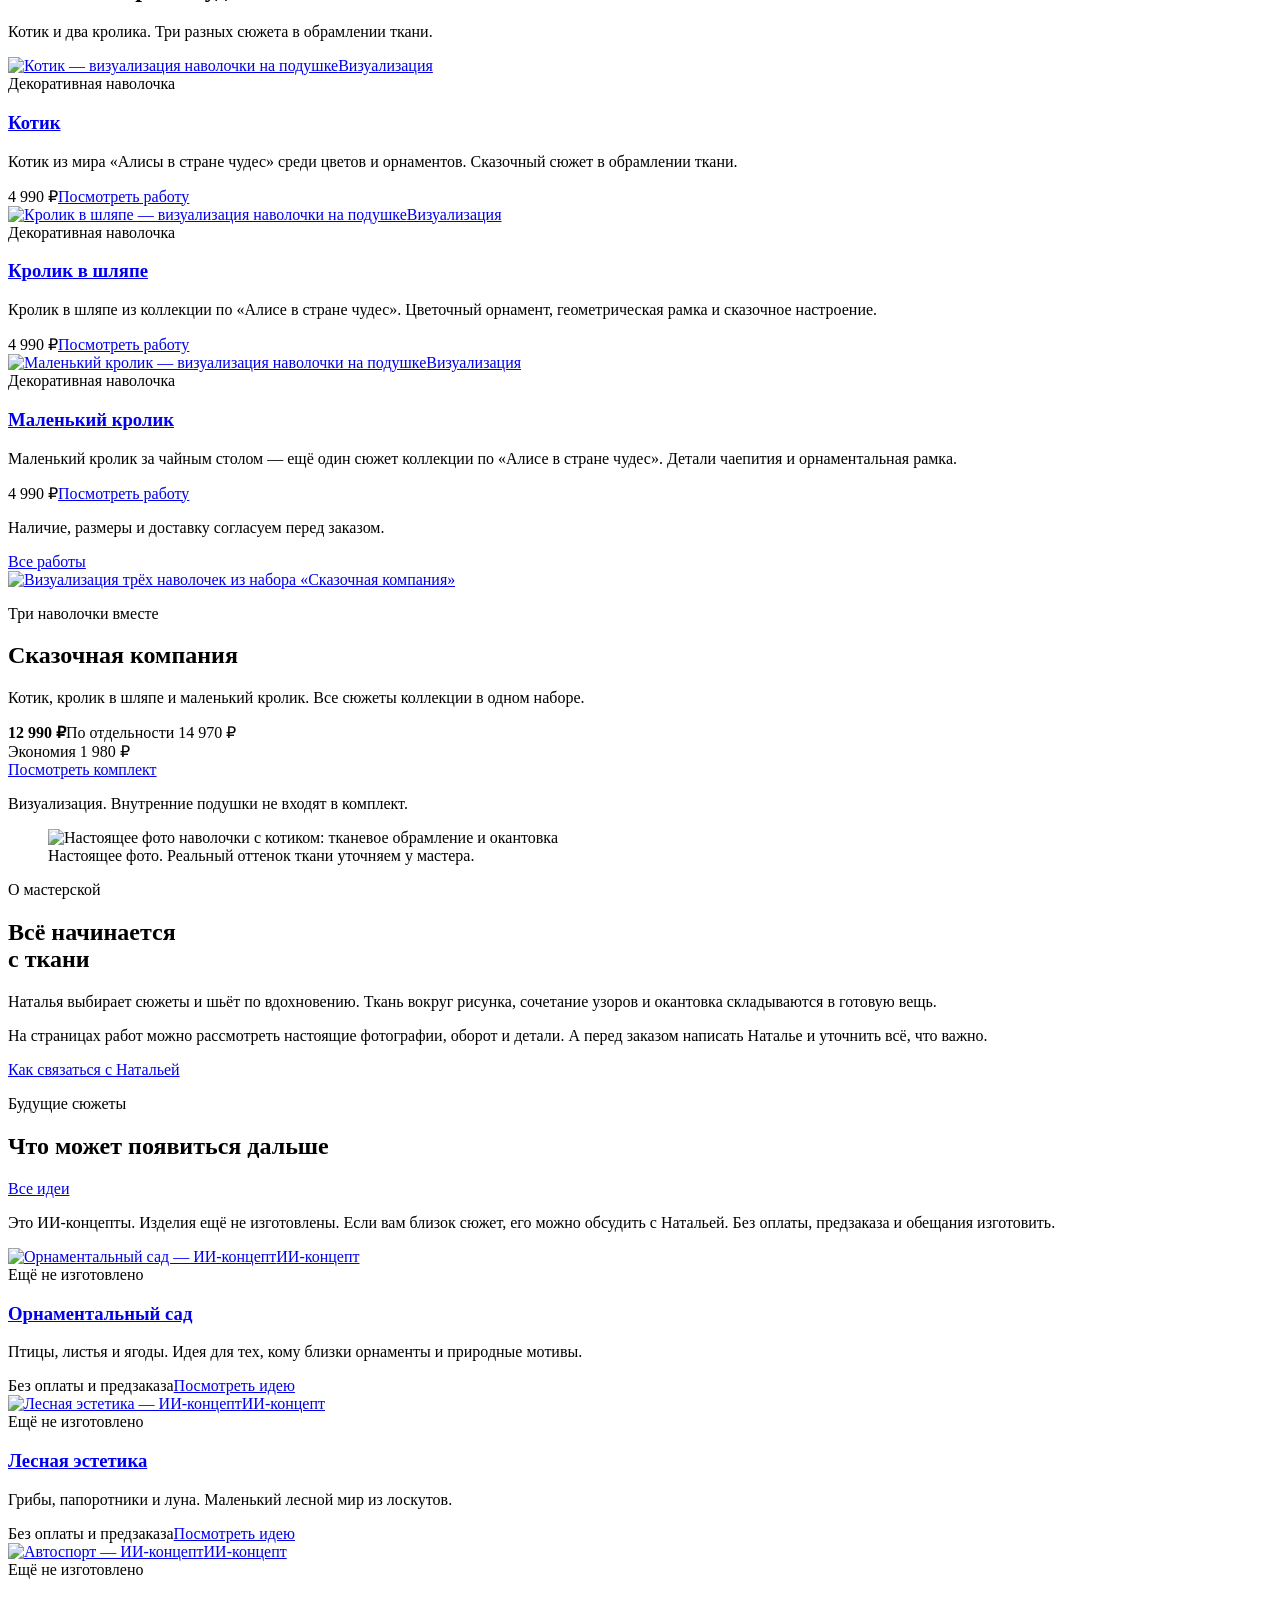
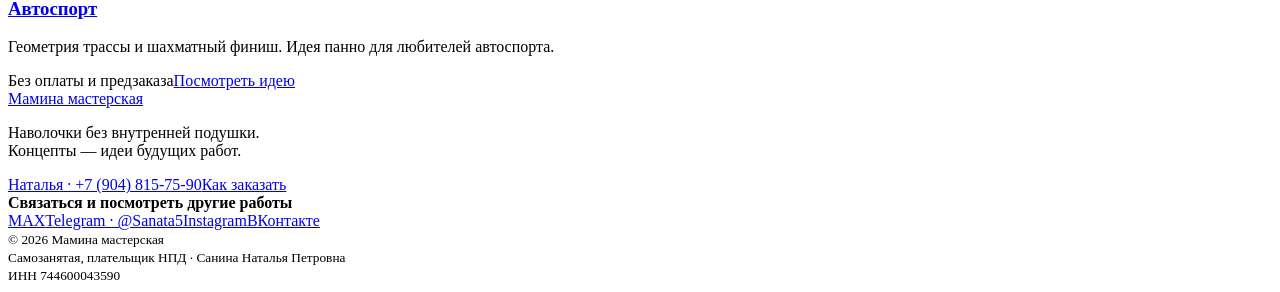
==== commit 2b0970a3: "Add scroll-driven patchwork scene and smooth chapter navigation" ====
--- a/index.html
+++ b/index.html
@@ -1,4 +1,4 @@
-<!doctype html><html lang="ru"><head><meta charset="utf-8"><meta name="viewport" content="width=device-width, initial-scale=1"><title>Мамина мастерская</title><meta name="description" content="Декоративные наволочки и текстильные сюжеты маминой мастерской. Посмотрите работы и идеи будущих коллекций."><meta name="robots" content="noindex, nofollow"><link rel="icon" href="/ma-workshop-demo/favicon.svg" type="image/svg+xml"><link rel="preload" href="/ma-workshop-demo/fonts/golos-cyrillic.woff2" as="font" type="font/woff2" crossorigin><link rel="preload" href="/ma-workshop-demo/fonts/literata-cyrillic.woff2" as="font" type="font/woff2" crossorigin><link rel="stylesheet" href="/ma-workshop-demo/fonts/fonts.css?v=c5ccb6707399"><link rel="stylesheet" href="/ma-workshop-demo/style.css?v=56146477542d"><script src="/ma-workshop-demo/gallery.js?v=52b99be8463d" defer></script><script src="/ma-workshop-demo/motion.js?v=99c989c8dbe1" defer></script></head><body>
+<!doctype html><html lang="ru"><head><meta charset="utf-8"><meta name="viewport" content="width=device-width, initial-scale=1"><title>Мамина мастерская</title><meta name="description" content="Декоративные наволочки и текстильные сюжеты маминой мастерской. Посмотрите работы и идеи будущих коллекций."><meta name="robots" content="noindex, nofollow"><link rel="icon" href="/ma-workshop-demo/favicon.svg" type="image/svg+xml"><link rel="preload" href="/ma-workshop-demo/fonts/golos-cyrillic.woff2" as="font" type="font/woff2" crossorigin><link rel="preload" href="/ma-workshop-demo/fonts/literata-cyrillic.woff2" as="font" type="font/woff2" crossorigin><link rel="stylesheet" href="/ma-workshop-demo/fonts/fonts.css?v=c5ccb6707399"><link rel="stylesheet" href="/ma-workshop-demo/style.css?v=c3ec71796d2e"><script src="/ma-workshop-demo/gallery.js?v=52b99be8463d" defer></script><script src="/ma-workshop-demo/motion.js?v=5ceca2f6665d" defer></script></head><body>
 <a class="skip" href="#main">К содержанию</a>
 <div class="preview-bar">Демонстрация мастерской · название рабочее</div><header class="header"><a class="brand" href="/ma-workshop-demo/"><svg class="brand-mark" viewBox="0 0 64 64" aria-hidden="true"><path fill="currentColor" d="M4 4h30v56H4z"/><path fill="#733e48" d="M34 4h26v27H34z"/><path fill="#d8cdb7" d="M34 31h26v29H34z"/><path d="M34 8v48M38 31h18" stroke="#f5f6f2" fill="none" stroke-width="2" stroke-dasharray="3 3"/></svg><span>Мамина мастерская<small>Лоскутные вещи ручной работы</small></span></a><nav aria-label="Основная навигация"><a href="/ma-workshop-demo/catalog/" >Работы в наличии</a><a href="/ma-workshop-demo/ideas/" >Будущие сюжеты</a><a class="nav-order" href="/ma-workshop-demo/how-to-order/" >Как заказать</a></nav></header>
 <main id="main">
@@ -21,7 +21,17 @@
     <p class="image-caption">Визуализация на подушках. Вставки не входят в комплект.</p>
   </div>
 </section>
-<section class="section collection-section wrap" aria-labelledby="collection-title">
+<nav class="chapter-nav" aria-label="Разделы главной"><div class="chapter-links wrap"><a href="#collection">Работы</a><a href="#set">Комплект</a><a href="#workshop">Мастерская</a><a href="#future">Идеи</a></div><span class="chapter-progress" aria-hidden="true"></span></nav>
+<section class="stitch-scene wrap" aria-labelledby="stitch-title" data-stitch-scene>
+  <div class="stitch-scene-inner">
+    <div class="stitch-copy"><h2 id="stitch-title"><span>Лоскут</span> за лоскутом</h2><p>Рисунок, обрамление и окантовка. В каждой работе можно рассмотреть их сочетание.</p><a class="text-link" href="#collection">Перейти к работам</a></div>
+    <figure class="stitch-figure"><div class="patchwork-board" aria-hidden="true">
+      <span class="seam-patch seam-patch-one"></span><span class="seam-patch seam-patch-two"></span><span class="seam-patch seam-patch-three"></span><span class="seam-patch seam-patch-four"></span>
+      <svg class="seam-thread" viewBox="0 0 200 200" fill="none"><defs><mask id="stitch-vertical" maskUnits="userSpaceOnUse" x="0" y="0" width="200" height="200"><path class="stitch-draw stitch-draw-vertical" d="M106 4V196" stroke="white" stroke-width="5" pathLength="1"/></mask><mask id="stitch-horizontal" maskUnits="userSpaceOnUse" x="0" y="0" width="200" height="200"><path class="stitch-draw stitch-draw-horizontal" d="M4 106H196" stroke="white" stroke-width="5" pathLength="1"/></mask></defs><path d="M106 4V196" stroke="#f5f6f2" stroke-width="1" stroke-dasharray="2 2" mask="url(#stitch-vertical)"/><path d="M4 106H196" stroke="#f5f6f2" stroke-width="1" stroke-dasharray="2 2" mask="url(#stitch-horizontal)"/></svg>
+    </div><figcaption>Лоскутная композиция</figcaption></figure>
+  </div>
+</section>
+<section id="collection" class="section collection-section wrap" aria-labelledby="collection-title" data-chapter>
   <div class="section-head"><div><p class="eyebrow">Текущая коллекция</p><h2 id="collection-title">«Алиса в стране чудес»</h2></div><p class="collection-intro">Котик и два кролика. Три разных сюжета в обрамлении ткани.</p></div>
   <div class="grid product-grid"><article class="card"><a class="card-image" href="/ma-workshop-demo/products/kotik/"><img src="/ma-workshop-demo/media/cat.webp" alt="Котик — визуализация наволочки на подушке" width="960" height="960" loading="lazy"><span class="image-label">Визуализация</span></a><div class="card-copy"><span class="eyebrow">Декоративная наволочка</span><h3><a href="/ma-workshop-demo/products/kotik/">Котик</a></h3><p>Котик из мира «Алисы в стране чудес» среди цветов и орнаментов. Сказочный сюжет в обрамлении ткани.</p><div class="card-bottom"><span>4 990 ₽</span><a class="text-link" href="/ma-workshop-demo/products/kotik/">Посмотреть работу</a></div></div></article>
 <article class="card"><a class="card-image" href="/ma-workshop-demo/products/krolik/"><img src="/ma-workshop-demo/media/rabbit.webp" alt="Кролик в шляпе — визуализация наволочки на подушке" width="960" height="960" loading="lazy"><span class="image-label">Визуализация</span></a><div class="card-copy"><span class="eyebrow">Декоративная наволочка</span><h3><a href="/ma-workshop-demo/products/krolik/">Кролик в шляпе</a></h3><p>Кролик в шляпе из коллекции по «Алисе в стране чудес». Цветочный орнамент, геометрическая рамка и сказочное настроение.</p><div class="card-bottom"><span>4 990 ₽</span><a class="text-link" href="/ma-workshop-demo/products/krolik/">Посмотреть работу</a></div></div></article>
@@ -29,15 +39,15 @@
 </div>
   <div class="collection-footer"><p>Наличие, размеры и доставку согласуем перед заказом.</p><a class="text-link" href="/ma-workshop-demo/catalog/">Все работы</a></div>
 </section>
-<section class="set-feature wrap" aria-labelledby="set-title">
+<section id="set" class="set-feature wrap" aria-labelledby="set-title" data-chapter>
   <a class="set-image" href="/ma-workshop-demo/products/nabor/"><img src="/ma-workshop-demo/media/set.webp" alt="Визуализация трёх наволочек из набора «Сказочная компания»" width="1254" height="1254" loading="lazy"></a>
   <div class="set-copy"><p class="eyebrow">Три наволочки вместе</p><h2 id="set-title">Сказочная компания</h2><p>Котик, кролик в шляпе и маленький кролик. Все сюжеты коллекции в одном наборе.</p><div class="set-price"><strong>12 990 ₽</strong><span>По отдельности 14 970 ₽<br>Экономия 1 980 ₽</span></div><a class="button" href="/ma-workshop-demo/products/nabor/">Посмотреть комплект</a><p class="image-caption">Визуализация. Внутренние подушки не входят в комплект.</p></div>
 </section>
-<section id="workshop" class="workshop-section section wrap" aria-labelledby="workshop-title">
+<section id="workshop" class="workshop-section section wrap" aria-labelledby="workshop-title" data-chapter>
   <figure class="workshop-photo"><img src="/ma-workshop-demo/media/cat-photo-01.webp" alt="Настоящее фото наволочки с котиком: тканевое обрамление и окантовка" width="1041" height="1200" loading="lazy"><figcaption>Настоящее фото. Реальный оттенок ткани уточняем у мастера.</figcaption></figure>
   <div class="workshop-copy"><p class="eyebrow">О мастерской</p><h2 id="workshop-title">Всё начинается<br>с ткани</h2><p>Наталья выбирает сюжеты и шьёт по вдохновению. Ткань вокруг рисунка, сочетание узоров и окантовка складываются в готовую вещь.</p><p>На страницах работ можно рассмотреть настоящие фотографии, оборот и детали. А перед заказом написать Наталье и уточнить всё, что важно.</p><a class="text-link" href="/ma-workshop-demo/how-to-order/">Как связаться с Натальей</a></div>
 </section>
-<section class="ideas-section">
+<section id="future" class="ideas-section" data-chapter>
   <div class="section wrap" aria-labelledby="ideas-title"><div class="section-head"><div><p class="eyebrow">Будущие сюжеты</p><h2 id="ideas-title">Что может появиться дальше</h2></div><a class="text-link" href="/ma-workshop-demo/ideas/">Все идеи</a></div><p class="section-intro">Это ИИ-концепты. Изделия ещё не изготовлены. Если вам близок сюжет, его можно обсудить с Натальей. Без оплаты, предзаказа и обещания изготовить.</p><div class="grid concept-grid"><article class="card"><a class="card-image" href="/ma-workshop-demo/ideas/ornamentalnyy-sad/"><img src="/ma-workshop-demo/media/garden.webp" alt="Орнаментальный сад — ИИ-концепт" width="960" height="960" loading="lazy"><span class="image-label">ИИ-концепт</span></a><div class="card-copy"><span class="eyebrow">Ещё не изготовлено</span><h3><a href="/ma-workshop-demo/ideas/ornamentalnyy-sad/">Орнаментальный сад</a></h3><p>Птицы, листья и ягоды. Идея для тех, кому близки орнаменты и природные мотивы.</p><div class="card-bottom"><span>Без оплаты и предзаказа</span><a class="text-link" href="/ma-workshop-demo/ideas/ornamentalnyy-sad/">Посмотреть идею</a></div></div></article>
 <article class="card"><a class="card-image" href="/ma-workshop-demo/ideas/lesnaya-estetika/"><img src="/ma-workshop-demo/media/forest.webp" alt="Лесная эстетика — ИИ-концепт" width="960" height="960" loading="lazy"><span class="image-label">ИИ-концепт</span></a><div class="card-copy"><span class="eyebrow">Ещё не изготовлено</span><h3><a href="/ma-workshop-demo/ideas/lesnaya-estetika/">Лесная эстетика</a></h3><p>Грибы, папоротники и луна. Маленький лесной мир из лоскутов.</p><div class="card-bottom"><span>Без оплаты и предзаказа</span><a class="text-link" href="/ma-workshop-demo/ideas/lesnaya-estetika/">Посмотреть идею</a></div></div></article>
 <article class="card"><a class="card-image" href="/ma-workshop-demo/ideas/avtosport/"><img src="/ma-workshop-demo/media/racing.webp" alt="Автоспорт — ИИ-концепт" width="960" height="960" loading="lazy"><span class="image-label">ИИ-концепт</span></a><div class="card-copy"><span class="eyebrow">Ещё не изготовлено</span><h3><a href="/ma-workshop-demo/ideas/avtosport/">Автоспорт</a></h3><p>Геометрия трассы и шахматный финиш. Идея панно для любителей автоспорта.</p><div class="card-bottom"><span>Без оплаты и предзаказа</span><a class="text-link" href="/ma-workshop-demo/ideas/avtosport/">Посмотреть идею</a></div></div></article>
